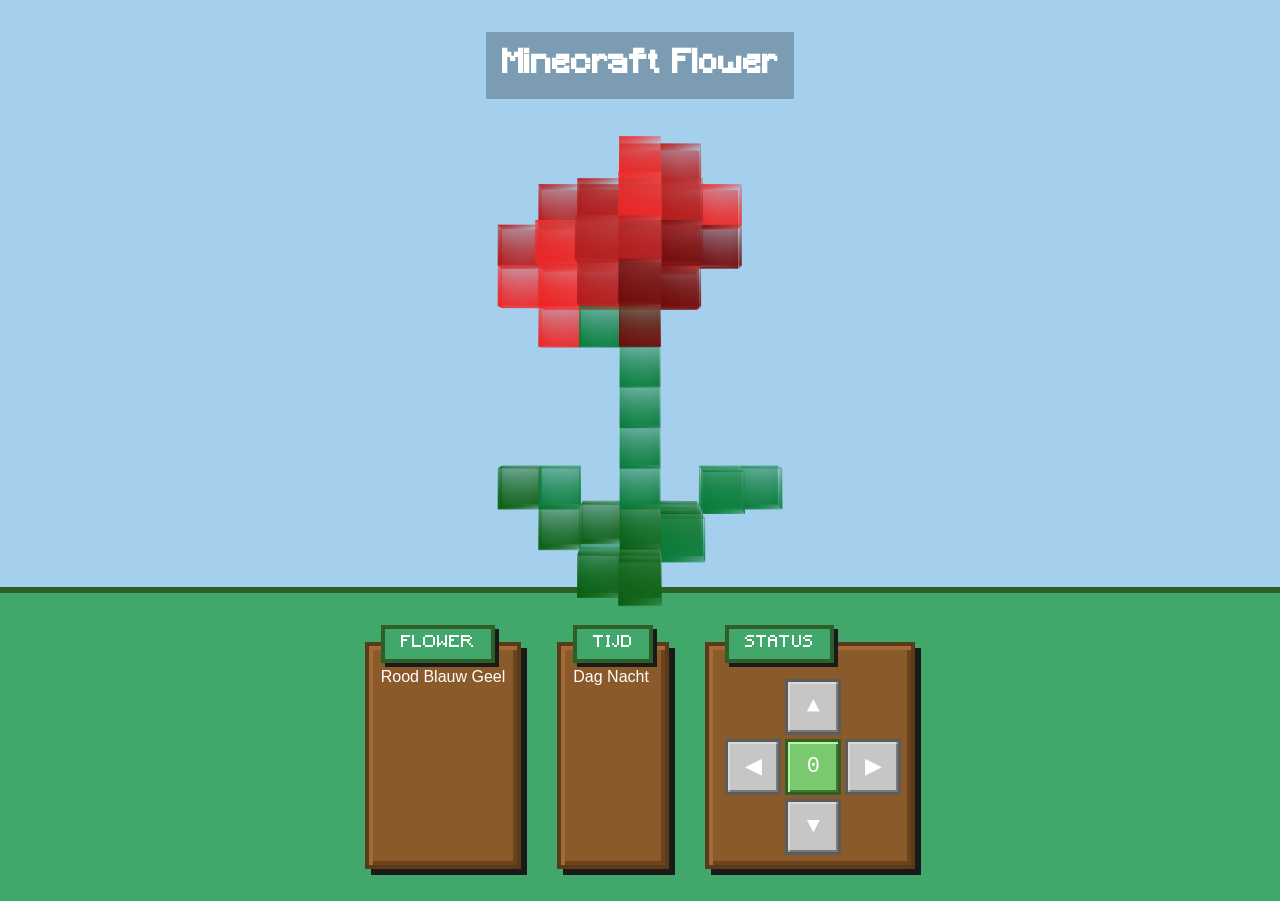
==== index.html @ c50d2657 "push 4" ====
<!DOCTYPE html>
<html lang="en">
<head>
    <meta charset="UTF-8">
    <meta name="viewport" content="width=device-width, initial-scale=1.0">
    <title>Minecraft Flower 3D</title>
    <link rel="stylesheet" href="main.css">
    <link rel="shortcut icon" href="flower-red.png"> <!-- icon op google -->

</head>
<body>
    <header> 
        <h1>Minecraft Flower</h1>
    </header>
    <!-- Background -->
    <main>
        <!-- Minecraft Flower -->
        <section>
            <!-- START LAAG -->

                <!--  rij 1  -->
                <cube>
                    <side></side> 
                    <side></side>
                    <side></side>
                    <side></side>
                    <side></side>
                    <side></side>
                </cube>
                <cube>
                    <side></side> 
                    <side></side>
                    <side></side>
                    <side></side>
                    <side></side>
                    <side></side>
                </cube>
                
                <!--  rij 2  -->
                <cube>
                    <side></side> 
                    <side></side>
                    <side></side>
                    <side></side>
                    <side></side>
                    <side></side>
                </cube>
                <cube>
                    <side></side> 
                    <side></side>
                    <side></side>
                    <side></side>
                    <side></side>
                    <side></side>
                </cube>
                <cube>
                    <side></side> 
                    <side></side>
                    <side></side>
                    <side></side>
                    <side></side>
                    <side></side>
                </cube>
                <cube>
                    <side></side> 
                    <side></side>
                    <side></side>
                    <side></side>
                    <side></side>
                    <side></side>
                </cube>
                <cube>
                    <side></side> 
                    <side></side>
                    <side></side>
                    <side></side>
                    <side></side>
                    <side></side>
                </cube>
                
                <!--  rij 3  -->
                <cube>
                    <side></side> 
                    <side></side>
                    <side></side>
                    <side></side>
                    <side></side>
                    <side></side>
                </cube>
                <cube>
                    <side></side> 
                    <side></side>
                    <side></side>
                    <side></side>
                    <side></side>
                    <side></side>
                </cube>
                <cube>
                    <side></side> 
                    <side></side>
                    <side></side>
                    <side></side>
                    <side></side>
                    <side></side>
                </cube>
                <cube>
                    <side></side> 
                    <side></side>
                    <side></side>
                    <side></side>
                    <side></side>
                    <side></side>
                </cube>
                <cube>
                    <side></side> 
                    <side></side>
                    <side></side>
                    <side></side>
                    <side></side>
                    <side></side>
                </cube>
                <cube>
                    <side></side> 
                    <side></side>
                    <side></side>
                    <side></side>
                    <side></side>
                    <side></side>
                </cube>
                
                <!--  rij 4  -->
                <cube>
                    <side></side> 
                    <side></side>
                    <side></side>
                    <side></side>
                    <side></side>
                    <side></side>
                </cube>
                <cube>
                    <side></side> 
                    <side></side>
                    <side></side>
                    <side></side>
                    <side></side>
                    <side></side>
                </cube>
                <cube>
                    <side></side> 
                    <side></side>
                    <side></side>
                    <side></side>
                    <side></side>
                    <side></side>
                </cube>
                <cube>
                    <side></side> 
                    <side></side>
                    <side></side>
                    <side></side>
                    <side></side>
                    <side></side>
                </cube>
                <cube>
                    <side></side> 
                    <side></side>
                    <side></side>
                    <side></side>
                    <side></side>
                    <side></side>
                </cube>
                
                <!--  rij 5  -->
                <cube>
                    <side></side> 
                    <side></side>
                    <side></side>
                    <side></side>
                    <side></side>
                    <side></side>
                </cube>
                <cube>
                    <side></side> 
                    <side></side>
                    <side></side>
                    <side></side>
                    <side></side>
                    <side></side>
                </cube>
                <cube>
                    <side></side> 
                    <side></side>
                    <side></side>
                    <side></side>
                    <side></side>
                    <side></side>
                </cube>
                
                <!--  rij 6  -->
                <cube>
                    <side></side> 
                    <side></side>
                    <side></side>
                    <side></side>
                    <side></side>
                    <side></side>
                </cube>
                
                <!--  rij 7  -->
                <cube>
                    <side></side> 
                    <side></side>
                    <side></side>
                    <side></side>
                    <side></side>
                    <side></side>
                </cube>
                
                <!--  rij 8  -->
                <cube>
                    <side></side> 
                    <side></side>
                    <side></side>
                    <side></side>
                    <side></side>
                    <side></side>
                </cube>
                
                <!--  rij 9  -->
                <cube>
                    <side></side> 
                    <side></side>
                    <side></side>
                    <side></side>
                    <side></side>
                    <side></side>
                </cube>
                <cube>
                    <side></side> 
                    <side></side>
                    <side></side>
                    <side></side>
                    <side></side>
                    <side></side>
                </cube>
                <cube>
                    <side></side> 
                    <side></side>
                    <side></side>
                    <side></side>
                    <side></side>
                    <side></side>
                </cube>
                <cube>
                    <side></side> 
                    <side></side>
                    <side></side>
                    <side></side>
                    <side></side>
                    <side></side>
                </cube>
                <cube>
                    <side></side> 
                    <side></side>
                    <side></side>
                    <side></side>
                    <side></side>
                    <side></side>
                </cube>
                
                <!--  rij 10  -->
                <cube>
                    <side></side> 
                    <side></side>
                    <side></side>
                    <side></side>
                    <side></side>
                    <side></side>
                </cube>
                <cube>
                    <side></side> 
                    <side></side>
                    <side></side>
                    <side></side>
                    <side></side>
                    <side></side>
                </cube>
                <cube>
                    <side></side> 
                    <side></side>
                    <side></side>
                    <side></side>
                    <side></side>
                    <side></side>
                </cube>
                
                <!--  rij 11  -->
                <cube>
                    <side></side> 
                    <side></side>
                    <side></side>
                    <side></side>
                    <side></side>
                    <side></side>
                </cube>
                <cube>
                    <side></side> 
                    <side></side>
                    <side></side>
                    <side></side>
                    <side></side>
                    <side></side>
                </cube>

            <!-- TWEEDE LAAG: naar voren  -->

                <!--  rij 1  -->
                <cube>
                    <side></side> 
                    <side></side>
                    <side></side>
                    <side></side>
                    <side></side>
                    <side></side>
                </cube>

                <!--  rij 2  -->
                <cube>
                    <side></side> 
                    <side></side>
                    <side></side>
                    <side></side>
                    <side></side>
                    <side></side>
                </cube>
                <cube>
                    <side></side> 
                    <side></side>
                    <side></side>
                    <side></side>
                    <side></side>
                    <side></side>
                </cube>
                <cube>
                    <side></side> 
                    <side></side>
                    <side></side>
                    <side></side>
                    <side></side>
                    <side></side>
                </cube>

                <!--  rij 3 -->
                <cube>
                    <side></side> 
                    <side></side>
                    <side></side>
                    <side></side>
                    <side></side>
                    <side></side>
                </cube>
                <cube>
                    <side></side> 
                    <side></side>
                    <side></side>
                    <side></side>
                    <side></side>
                    <side></side>
                </cube>
                <cube>
                    <side></side> 
                    <side></side>
                    <side></side>
                    <side></side>
                    <side></side>
                    <side></side>
                </cube>
                <cube>
                    <side></side> 
                    <side></side>
                    <side></side>
                    <side></side>
                    <side></side>
                    <side></side>
                </cube>

                <!--  rij 4 -->
                <cube>
                    <side></side> 
                    <side></side>
                    <side></side>
                    <side></side>
                    <side></side>
                    <side></side>
                </cube>
                <cube>
                    <side></side> 
                    <side></side>
                    <side></side>
                    <side></side>
                    <side></side>
                    <side></side>
                </cube>

                <!--  rij 5 -->
                <cube>
                    <side></side> 
                    <side></side>
                    <side></side>
                    <side></side>
                    <side></side>
                    <side></side>
                </cube>

                <!--  rij 9 -->
                <cube>
                    <side></side> 
                    <side></side>
                    <side></side>
                    <side></side>
                    <side></side>
                    <side></side>
                </cube>

                <!--  rij 10 -->
                <cube>
                    <side></side> 
                    <side></side>
                    <side></side>
                    <side></side>
                    <side></side>
                    <side></side>
                </cube>

                <!--  rij 11 -->
                <cube>
                    <side></side> 
                    <side></side>
                    <side></side>
                    <side></side>
                    <side></side>
                    <side></side>
                </cube>
                <cube>
                    <side></side> 
                    <side></side>
                    <side></side>
                    <side></side>
                    <side></side>
                    <side></side>
                </cube>

            <!-- DERDE LAAG: naar voren -->

                <!--  rij 2 -->
                <cube>
                    <side></side> 
                    <side></side>
                    <side></side>
                    <side></side>
                    <side></side>
                    <side></side>
                </cube>

                <!--  rij 3  -->
                <cube>
                    <side></side> 
                    <side></side>
                    <side></side>
                    <side></side>
                    <side></side>
                    <side></side>
                </cube>
                <cube>
                    <side></side> 
                    <side></side>
                    <side></side>
                    <side></side>
                    <side></side>
                    <side></side>
                </cube>

                <!--  rij 4  -->
                <cube>
                    <side></side> 
                    <side></side>
                    <side></side>
                    <side></side>
                    <side></side>
                    <side></side>
                </cube>

                <!--  rij 10 -->
                <cube>
                    <side></side> 
                    <side></side>
                    <side></side>
                    <side></side>
                    <side></side>
                    <side></side>
                </cube>

                <!--  rij 11  -->
                <cube>
                    <side></side> 
                    <side></side>
                    <side></side>
                    <side></side>
                    <side></side>
                    <side></side>
                </cube>

                <!-- TWEEDE LAAG: naar achter -->

                <!--  rij 2 -->
                <cube>
                    <side></side> 
                    <side></side>
                    <side></side>
                    <side></side>
                    <side></side>
                    <side></side>
                </cube>
                <cube>
                    <side></side> 
                    <side></side>
                    <side></side>
                    <side></side>
                    <side></side>
                    <side></side>
                </cube>                
                <cube>
                    <side></side> 
                    <side></side>
                    <side></side>
                    <side></side>
                    <side></side>
                    <side></side>
                </cube>                

                <!--  rij 3  -->
                <cube>
                    <side></side> 
                    <side></side>
                    <side></side>
                    <side></side>
                    <side></side>
                    <side></side>
                </cube>
                <cube>
                    <side></side> 
                    <side></side>
                    <side></side>
                    <side></side>
                    <side></side>
                    <side></side>
                </cube>
                <cube>
                    <side></side> 
                    <side></side>
                    <side></side>
                    <side></side>
                    <side></side>
                    <side></side>
                </cube>
                <cube>
                    <side></side> 
                    <side></side>
                    <side></side>
                    <side></side>
                    <side></side>
                    <side></side>
                </cube>                

                <!--  rij 4  -->
                <cube>
                    <side></side> 
                    <side></side>
                    <side></side>
                    <side></side>
                    <side></side>
                    <side></side>
                </cube>
                <cube>
                    <side></side> 
                    <side></side>
                    <side></side>
                    <side></side>
                    <side></side>
                    <side></side>
                </cube>
                <cube>
                    <side></side> 
                    <side></side>
                    <side></side>
                    <side></side>
                    <side></side>
                    <side></side>
                </cube>
                <cube>
                    <side></side> 
                    <side></side>
                    <side></side>
                    <side></side>
                    <side></side>
                    <side></side>
                </cube>  

                <!--  rij 10 -->
                <cube>
                    <side></side> 
                    <side></side>
                    <side></side>
                    <side></side>
                    <side></side>
                    <side></side>
                </cube>
                <cube>
                    <side></side> 
                    <side></side>
                    <side></side>
                    <side></side>
                    <side></side>
                    <side></side>
                </cube>
                <cube>
                    <side></side> 
                    <side></side>
                    <side></side>
                    <side></side>
                    <side></side>
                    <side></side>
                </cube>

                <!--  rij 11  -->
                <cube>
                    <side></side> 
                    <side></side>
                    <side></side>
                    <side></side>
                    <side></side>
                    <side></side>
                </cube>

                <!-- DERDE LAAG: naar achter -->

                <!--  rij 3 -->
                <cube>
                    <side></side> 
                    <side></side>
                    <side></side>
                    <side></side>
                    <side></side>
                    <side></side>
                </cube>
                <cube>
                    <side></side> 
                    <side></side>
                    <side></side>
                    <side></side>
                    <side></side>
                    <side></side>
                </cube>
        </section>
    </main>

    <footer>
        <fieldset>
            <legend>Flower</legend>
                <label>
                    <input type="radio" name="bloem" value="rood">
                    <span class="">Rood</span>
                </label>
                <label>
                    <input type="radio" name="bloem" value="blauw">
                    <span class="">Blauw</span>
                </label>
                <label>
                    <input type="radio" name="bloem" value="geel">
                    <span class="">Geel</span>
                </label>
        </fieldset>

        <fieldset>
            <legend>Tijd</legend>
                <label>
                    <input type="radio" name="tijd" value="dag">
                    <span class="">Dag</span>
                </label>
                <label>
                    <input type="radio" name="tijd" value="nacht">
                    <span class="">Nacht</span>
                </label>
        </fieldset>
        <fieldset>
            <legend>Status</legend>
                <label>
                    <input type="radio" name="draai" value="links">
                    <span class="pijl">&#9664;</span>
                </label>


                <label>
                    <input type="radio" name="draai" value="omhoog">
                    <span class="pijl">&#9650;</span>
                </label>

                <label>
                    <input type="radio" name="draai" value="nul" checked>
                    <span class="pijl">0</span>
                </label>

                <label>
                    <input type="radio" name="draai" value="omlaag">
                    <span class="pijl">&#9660;</span>
                </label>

                <label>
                    <input type="radio" name="draai" value="rechts">
                    <span class="pijl">&#9654;</span>
                </label>
        </fieldset>
    </footer>
</body>
</html>
---- main.css ----
@font-face {
    font-family: 'minecraft-font';
    src: url('../fonts/minecraft.ttf'); 
}

:root {
    /* background */
    --background-color: #a4d0ed;
    /* achtergrond footer */
    --background-color-footer: #41a76b;
    --border-color-green-footer: #2f5f28;
}

@media (prefers-color-scheme: dark) {
    body {
        --background-color: #1d608c;
    }

    footer {
        --background-color-footer: #2c731e;
        --border-color-green-footer: #194713;
    }
}

body {
    margin: 0;
    background-color: var(--background-color);
    font-family: Arial, Helvetica, sans-serif;
}

h1 {
    font-family: 'minecraft-font';
    margin: 1em auto;
    width: max-content;
    background-color: rgba(0, 0, 0, 0.25);
    padding: 0.5em 0.5em;
    text-align: center;
    color: #fff;
    letter-spacing: 0.05rem;
}

main {
    perspective: 80em; 
}

section {
    --s: 2.5em;

    width: 100%;
    height: 100%;
    margin-top: 3em;
    display: grid;
    grid-template-columns: repeat(7, var(--s));
    grid-template-rows: repeat(11, var(--s));
    place-items: center;
    place-content: center;
    
    transition: 1.5s ease; /* zorgt voor een mooi verloop als bloem een andere positie aanneemt */

    rotate:y 0deg;    

    html:has([value="nul"]:checked) & {
        rotate:y 0deg;
    }

    html:has([value="links"]:checked) & {
        rotate:y 90deg;
    }

    html:has([value="rechts"]:checked) & {
        rotate:y -90deg;
    }

    html:has([value="omhoog"]:checked) & {
        rotate:x 90deg; 
    }

    html:has([value="omlaag"]:checked) & {
        rotate:x -90deg;
    }
  
}


main, main * {
    transform-style: preserve-3d;
}

/* kubus */

/* gehele kubus */
cube {
    /* bloemen kleuren */
    --f1-light-red: rgb(236, 38, 38);
    --f1-red: rgb(180, 28, 28);
    --f1-dark-red: rgb(114, 12, 12);

    --f1-green: rgb(8, 124, 58);
    --f1-dark-green: rgb(11, 95, 19);

    width: var(--s); /* grote van de kubus */
    aspect-ratio: 1; /* past de height aan op basis van de width */
    display: grid; 
    
    /*     translate:0 0 calc(var(--s) * -1); zorgt ervoor dat de bloem naar achter gaat */
    /*     translate:0 0 var(--s); zorgt ervoor dat de bloem naar voren gaat */
    
    /* START LAAG */
        &:nth-of-type(1) /* rij 1 */ {
            --color: var(--f1-red);
            grid-area:1/4; 
        }
        &:nth-of-type(2) /* rij 1 */ {
            --color:var(--f1-red);
            grid-area:1/5; 
        }

        &:nth-of-type(3) /* rij 2 */ {
            --color: var(--f1-red);
            grid-area:2/2; 
        }
        &:nth-of-type(4) /* rij 2 */ {
            --color: var(--f1-dark-red);
            grid-area:2/3; 
        }
        &:nth-of-type(5) /* rij 2 */ {
            --color: var(--f1-red);
            grid-area:2/4; 
        }
        &:nth-of-type(6) /* rij 2 */ {
            --color: var(--f1-red);
            grid-area:2/5; 
        }
        &:nth-of-type(7) /* rij 2 */ {
            --color:var(--f1-light-red);
            grid-area:2/6; 
        }
    
        &:nth-of-type(8) /* rij 3 */ {
            --color:var(--f1-red);
            grid-area:3/1; 
        }
        &:nth-of-type(9) /* rij 3 */ {
            --color:var(--f1-red);
            grid-area:3/2; 
        }
        &:nth-of-type(10) /* rij 3 */ {
            --color:var(--f1-red);
            grid-area:3/3; 
        }
        &:nth-of-type(11) /* rij 3 */ {
            --color: var(--f1-dark-red);
            grid-area:3/4; 
        }
        &:nth-of-type(12) /* rij 3 */ {
            --color:var(--f1-red);
            grid-area:3/5; 
        }
        &:nth-of-type(13) /* rij 3 */ {
            --color: var(--f1-dark-red);
            grid-area:3/6; 
        }
    
        &:nth-of-type(14) /* rij 4 */ {
            --color:var(--f1-light-red);
            grid-area:4/1; 
        }
        &:nth-of-type(15) /* rij 4 */ {
            --color:var(--f1-light-red);
            grid-area:4/2; 
        }
        &:nth-of-type(16) /* rij 4 */ {
            --color:var(--f1-red);
            grid-area:4/3; 
        }
        &:nth-of-type(17) /* rij 4 */ {
            --color: var(--f1-dark-red);
            grid-area:4/4; 
        }
        &:nth-of-type(18) /* rij 4 */ {
            --color: var(--f1-dark-red);
            grid-area:4/5; 
        }
    
        &:nth-of-type(19) /* rij 5 */ {
            --color: var(--f1-light-red);
            grid-area:5/2; 
        }
        &:nth-of-type(20) /* rij 5 */ {
            --color: var(--f1-green);
            grid-area:5/3; 
        }
        &:nth-of-type(21) /* rij 5 */ {
            --color: var(--f1-dark-green);
            grid-area:5/4; 
        }
    
        &:nth-of-type(22) /* rij 6 */ {
            --color: var(--f1-green);
            grid-area:6/4; 
        }
    
        &:nth-of-type(23) /* rij 7 */ {
            --color: var(--f1-green);
            grid-area:7/4; 
        }
    
        &:nth-of-type(24) /* rij 8 */ {
            --color: var(--f1-green);
            grid-area:8/4; 
        }
    
        &:nth-of-type(25) /* rij 9 */ {
            --color: var(--f1-dark-green);
            grid-area:9/1; 
        }
        &:nth-of-type(26) /* rij 9 */ {
            --color: var(--f1-green);
            grid-area:9/2; 
        }
        &:nth-of-type(27) /* rij 9 */ {
            --color: var(--f1-green);
            grid-area:9/4; 
        }
        &:nth-of-type(28) /* rij 9 */ {
            --color: var(--f1-green);
            grid-area:9/6; 
        }
        &:nth-of-type(29) /* rij 9 */ {
            --color: var(--f1-green);
            grid-area:9/7; 
        }
    
        &:nth-of-type(30) /* rij 10 */ {
            --color: var(--f1-dark-green);
            grid-area:10/2; 
        }
        &:nth-of-type(31) /* rij 10 */ {
            --color: var(--f1-dark-green);
            grid-area:10/4; 
        }
        &:nth-of-type(32) /* rij 10 */ {
            --color: var(--f1-green);
            grid-area:10/5; 
        }
    
        &:nth-of-type(33) /* rij 11 */ {
            --color: var(--f1-green);
            grid-area:11/3; 
        }
        &:nth-of-type(34) /* rij 11 */ {
            --color: var(--f1-dark-green);
            grid-area:11/4; 
        }
  
        /* TWEEDE LAAG: naar voren  */
        &:nth-of-type(35) /* rij 1 */ {
            --color: var(--f1-light-red);
            grid-area:1/4; 
            translate:0 0 var(--s);
        }

        &:nth-of-type(36) /* rij 2 */ {
            --color: var(--f1-red);
            grid-area:2/3; 
            translate:0 0 var(--s);
        }     

        &:nth-of-type(37) /* rij 2 */ {
            --color: var(--f1-red);
            grid-area:2/4; 
            translate:0 0 var(--s);
        }  
        &:nth-of-type(38) /* rij 2 */ {
            --color: var(--f1-red);
            grid-area:2/5; 
            translate:0 0 var(--s);
        }
        
        &:nth-of-type(39) /* rij 3 */ {
            --color: var(--f1-light-red);
            grid-area:3/2; 
            translate:0 0 var(--s);
        }  
        &:nth-of-type(40) /* rij 3 */ {
            --color: var(--f1-red);
            grid-area:3/3; 
            translate:0 0 var(--s);
        }  
        &:nth-of-type(41) /* rij 3 */ {
            --color: var(--f1-red);
            grid-area:3/4; 
            translate:0 0 var(--s);
        }  
        &:nth-of-type(42) /* rij 3 */ {
            --color: var(--f1-dark-red);
            grid-area:3/5; 
            translate:0 0 var(--s);
        }  

        &:nth-of-type(43) /* rij 4 */ {
            --color: var(--f1-red);
            grid-area:4/3; 
            translate:0 0 var(--s);
        }  
        &:nth-of-type(44) /* rij 4 */ {
            --color: var(--f1-dark-red);
            grid-area:4/4; 
            translate:0 0 var(--s);
        }
        
        &:nth-of-type(45) /* rij 5 */ {
            --color: var(--f1-dark-red);
            grid-area:5/4; 
            translate:0 0 var(--s);
        }  

        &:nth-of-type(46) /* rij 9 */ {
            --color: var(--f1-green);
            grid-area:9/6; 
            translate:0 0 var(--s);
        }  

        &:nth-of-type(47) /* rij 10 */ {
            --color: var(--f1-dark-green);
            grid-area:10/5; 
            translate:0 0 var(--s);
        }  
        &:nth-of-type(48) /* rij 11 */ {
            --color: var(--f1-dark-green);
            grid-area:11/3; 
            translate:0 0 var(--s);
        } 
        &:nth-of-type(49) /* rij 11 */ {
            --color: var(--f1-dark-green);
            grid-area:11/4; 
            translate:0 0 var(--s);
        }  

        /* DERDE LAAG: naar voren  */

        &:nth-of-type(50) /* rij 2 */ {
            --color: var(--f1-light-red);
            grid-area:2/4; 
            translate:0 0 calc(var(--s) *2);
        }  

        &:nth-of-type(51) /* rij 3 */ {
            --color: var(--f1-red);
            grid-area:3/3; 
            translate:0 0 calc(var(--s) *2);
        } 
        &:nth-of-type(52) /* rij 3 */ {
            --color: var(--f1-red);
            grid-area:3/4; 
            translate:0 0 calc(var(--s) *2);
        } 

        &:nth-of-type(53) /* rij 4 */ {
            --color: var(--f1-dark-red);
            grid-area:4/4; 
            translate:0 0 calc(var(--s) *2);
        } 

        &:nth-of-type(54) /* rij 10 */ {
            --color: var(--f1-green);
            grid-area:10/5; 
            translate:0 0 calc(var(--s) *2);
        }  
        &:nth-of-type(55) /* rij 11 */ {
            --color: var(--f1-dark-green);
            grid-area:11/4; 
            translate:0 0 calc(var(--s) *2);
        } 

        /* TWEEDE LAAG: naar achter  */

        &:nth-of-type(56) /* rij 2 */ {
            --color: var(--f1-light-red);
            grid-area:2/3; 
            translate:0 0 calc(var(--s) *-1);
        } 
        &:nth-of-type(57) /* rij 2 */ {
            --color: var(--f1-light-red);
            grid-area:2/4; 
            translate:0 0 calc(var(--s) *-1);
        } 
        &:nth-of-type(58) /* rij 2 */ {
            --color: var(--f1-red);
            grid-area:2/5; 
            translate:0 0 calc(var(--s) *-1);
        } 

        &:nth-of-type(59) /* rij 3 */ {
            --color: var(--f1-light-red);
            grid-area:3/2; 
            translate:0 0 calc(var(--s) *-1);
        } 
        &:nth-of-type(60) /* rij 3 */ {
            --color: var(--f1-red);
            grid-area:3/3; 
            translate:0 0 calc(var(--s) *-1);
        } 
        &:nth-of-type(61) /* rij 3 */ {
            --color: var(--f1-red);
            grid-area:3/4; 
            translate:0 0 calc(var(--s) *-1);
        } 
        &:nth-of-type(62) /* rij 3 */ {
            --color: var(--f1-red);
            grid-area:3/5; 
            translate:0 0 calc(var(--s) *-1);
        } 

        &:nth-of-type(63) /* rij 4 */ {
            --color: var(--f1-light-red);
            grid-area:4/2; 
            translate:0 0 calc(var(--s) *-1);
        } 
        &:nth-of-type(64) /* rij 4 */ {
            --color: var(--f1-red);
            grid-area:4/3; 
            translate:0 0 calc(var(--s) *-1);
        } 
        &:nth-of-type(65) /* rij 4 */ {
            --color: var(--f1-red);
            grid-area:4/4; 
            translate:0 0 calc(var(--s) *-1);
        } 
        &:nth-of-type(66) /* rij 4 */ {
            --color: var(--f1-dark-red);
            grid-area:4/5; 
            translate:0 0 calc(var(--s) *-1);
        } 

        &:nth-of-type(67) /* rij 10 */ {
            --color: var(--f1-dark-green);
            grid-area:10/3; 
            translate:0 0 calc(var(--s) *-1);
        } 
        &:nth-of-type(68) /* rij 10 */ {
            --color: var(--f1-green);
            grid-area:10/4; 
            translate:0 0 calc(var(--s) *-1);
        } 
        &:nth-of-type(69) /* rij 10 */ {
            --color: var(--f1-dark-green);
            grid-area:10/5; 
            translate:0 0 calc(var(--s) *-1);
        } 

        &:nth-of-type(70) /* rij 11 */ {
            --color: var(--f1-green);
            grid-area:11/4; 
            translate:0 0 calc(var(--s) *-1);
        } 

        /* DERDE LAAG: naar achter  */

        &:nth-of-type(71) /* rij 3 */ {
            --color: var(--f1-red);
            grid-area:3/4; 
            translate:0 0 calc(var(--s) *-2);
        } 
        &:nth-of-type(72) /* rij 3 */ {
            --color: var(--f1-red);
            grid-area:3/5; 
            translate:0 0 calc(var(--s) *-2);
        }   
}

/* zijkanten kubus */
side {
    grid-area: 1/1;
    width: 100%;
    aspect-ratio: 1;
    /* background-color: var(--color); */
    background-image: linear-gradient(45deg,var(--color, white),#fff1); /* zorgt ervoor dat de zijkanten een gradiant hebben ipv 1 vlakke kleur */
    &:nth-of-type(1) /* voorkant */ {
        transform: 
        translatez(calc(var(--s) /2)); /* verplaatst de zijkant van het midden naar de voorkant van de cube door --s te delen door 2 */
    }
    &:nth-of-type(2) /* rechterkant */ {
        transform: 
        rotateY(90deg) /* draait de rechterkant 90 graden op de Y as */
        translatez(calc(var(--s) /2 ));
    }
    &:nth-of-type(3) /* achterkant */ {
        transform: 
        rotateY(180deg) /* draait de achterkant 180 graden op de Y as */
        translatez(calc(var(--s) /2 )); 
    }
    &:nth-of-type(4) /* linkerkant */ {
        transform: 
            rotateY(270deg) /* draait de linkerkant 270 graden op de Y as */
        translatez(calc(var(--s) /2 )); 
    }
    &:nth-of-type(5) /* bovenkant */ {
        transform: 
        rotateX(90deg) /* draait de bovenkant 90 graden naar boven op de X as */
        translatez(calc(var(--s) /2 ));
    }
        &:nth-of-type(6) /* onderkantkant */ {
        transform: 
        rotateX(-90deg) /* draait de onderkant 90 graden naar onder op de X as */
        translatez(calc(var(--s) /2 ));
    }
}
/* Footer */

footer {
    display: flex;
    justify-content: center;
    flex-wrap: wrap;
    gap: 2rem;
    padding: 2rem;
    background: var(--background-color-footer);
    border-top: 6px solid var(--border-color-green-footer); 
    /* kleuren footer: Chatgpt prompt 'Geef me kleuren van een minecraft blokje' */
}

fieldset {
    background: #8b5a2b;
    border: 4px solid #5a3a1b;

    box-shadow:
        inset 4px 4px 0 #a36a35,
        inset -4px -4px 0 #6d431d,
        6px 6px 0 #1a1a1a;
    color: white;
}

fieldset:nth-of-type(3) {
    display: grid;
    grid-template-columns: 50px 50px 50px;
    grid-template-rows: 50px 50px 50px;
    gap: 10px;
    padding: 1rem;
}

legend {
    font-family: 'minecraft-font';
    padding: 0.4rem 1rem;
    background: var(--background-color-footer);
    border: 4px solid var(--border-color-green-footer);
    text-transform: uppercase;
    letter-spacing: 1px;
    box-shadow: 4px 4px 0 #1a1a1a;
}

label {
    cursor: pointer;
}

input[type="radio"] {
    display: none;
}

.pijl {
    display: flex;
    align-items: center;
    justify-content: center;

    width: 50px;
    height: 50px;

    font-size: 22px;
    font-family: "Courier New", monospace;

    background: #c6c6c6;
    border: 3px solid #5c5c5c;

    box-shadow:
        inset 2px 2px 0 #ffffff55,
        inset -2px -2px 0 #7a7a7a;
}

/* pijltjes */
input[type="radio"]:checked + .pijl {
    background: #7bc96f;
    border-color: #2f5f28;

    box-shadow:
        inset 2px 2px 0 #b7f5a9,
        inset -2px -2px 0 #3c7a30;
}

/* plaatsing pijltjes */
label:nth-of-type(1) {
    grid-area: 2/1;
}
label:nth-of-type(2) {
    grid-area: 1/2;
}
label:nth-of-type(3) {
    grid-area: 2/2;
}
label:nth-of-type(4) {
    grid-area: 3/2;
}
label:nth-of-type(5) {
    grid-area: 2/3;
}
/* transform pijltjes */
label:hover .pijl {
    transform: scale(1.1);
}
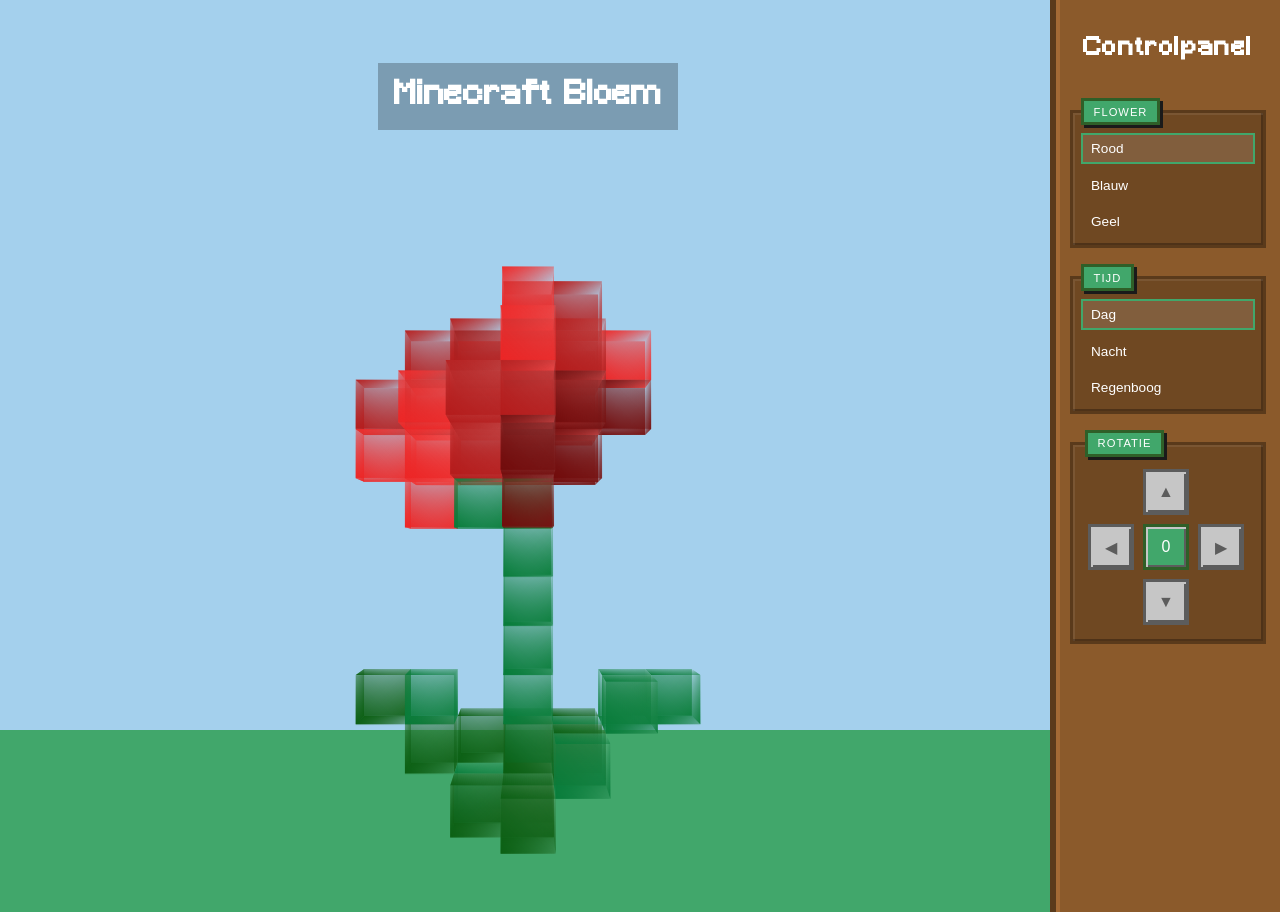
==== commit acf11756: "push 5" ====
--- a/index.html
+++ b/index.html
@@ -3,18 +3,18 @@
 <head>
     <meta charset="UTF-8">
     <meta name="viewport" content="width=device-width, initial-scale=1.0">
-    <title>Minecraft Flower 3D</title>
+    <title>Minecraft Bloem 3D</title>
     <link rel="stylesheet" href="main.css">
-    <link rel="shortcut icon" href="flower-red.png"> <!-- icon op google -->
+    <link rel="shortcut icon" href="flower-red.png">
 
 </head>
 <body>
     <header> 
-        <h1>Minecraft Flower</h1>
+        <h1>Minecraft Bloem</h1>
     </header>
     <!-- Background -->
     <main>
-        <!-- Minecraft Flower -->
+        <!-- Minecraft Bloem -->
         <section>
             <!-- START LAAG -->
 
@@ -664,62 +664,50 @@
         </section>
     </main>
 
-    <footer>
+    <aside>
+        <h2>Controlpanel</h2>
         <fieldset>
             <legend>Flower</legend>
-                <label>
-                    <input type="radio" name="bloem" value="rood">
-                    <span class="">Rood</span>
-                </label>
-                <label>
-                    <input type="radio" name="bloem" value="blauw">
-                    <span class="">Blauw</span>
-                </label>
-                <label>
-                    <input type="radio" name="bloem" value="geel">
-                    <span class="">Geel</span>
-                </label>
+                <input type="radio" name="bloem" value="rood" id="rood" checked>
+                <label for="rood">Rood</label>
+    
+                <input type="radio" name="bloem" value="blauw" id="blauw">
+                <label for="blauw">Blauw</label>
+
+                <input type="radio" name="bloem" value="geel" id="geel">
+                <label for="geel">Geel</label>
         </fieldset>
 
         <fieldset>
             <legend>Tijd</legend>
-                <label>
-                    <input type="radio" name="tijd" value="dag">
-                    <span class="">Dag</span>
-                </label>
-                <label>
-                    <input type="radio" name="tijd" value="nacht">
-                    <span class="">Nacht</span>
-                </label>
+                <input type="radio" name="tijd" id="dag" checked>
+                <label for="dag">Dag</label>
+
+                <input type="radio" name="tijd" id="nacht">
+                <label for="nacht">Nacht</label>
+
+                <input type="radio" name="tijd" id="regenboog">
+                <label for="regenboog">Regenboog</label>
         </fieldset>
+
         <fieldset>
-            <legend>Status</legend>
-                <label>
-                    <input type="radio" name="draai" value="links">
-                    <span class="pijl">&#9664;</span>
-                </label>
-
-
-                <label>
-                    <input type="radio" name="draai" value="omhoog">
-                    <span class="pijl">&#9650;</span>
-                </label>
-
-                <label>
-                    <input type="radio" name="draai" value="nul" checked>
-                    <span class="pijl">0</span>
-                </label>
-
-                <label>
-                    <input type="radio" name="draai" value="omlaag">
-                    <span class="pijl">&#9660;</span>
-                </label>
-
-                <label>
-                    <input type="radio" name="draai" value="rechts">
-                    <span class="pijl">&#9654;</span>
-                </label>
+            <legend>Rotatie</legend>
+                <input type="radio" name="draai" value="links" id="links">
+                <label for="links"><span class="pijl">&#9664;</span></label>
+
+                <input type="radio" name="draai" value="omhoog" id="omhoog">
+                <label for="omhoog"><span class="pijl">&#9650;</span></label>
+
+                <input type="radio" name="draai" value="nul" id="nul" checked>
+                <label for="nul"><span class="pijl">0</span></label>
+    
+                <input type="radio" name="draai" value="omlaag" id="omlaag">
+                <label for="omlaag"><span class="pijl">&#9660;</span></label>
+
+                <input type="radio" name="draai" value="rechts" id="rechts">
+                <label for="rechts"><span class="pijl">&#9654;</span></label>
+            </label>
         </fieldset>
-    </footer>
+    </aside>
 </body>
 </html>
--- a/main.css
+++ b/main.css
@@ -4,28 +4,46 @@
 }
 
 :root {
-    /* background */
-    --background-color: #a4d0ed;
-    /* achtergrond footer */
-    --background-color-footer: #41a76b;
-    --border-color-green-footer: #2f5f28;
-}
-
-@media (prefers-color-scheme: dark) {
-    body {
-        --background-color: #1d608c;
-    }
-
-    footer {
-        --background-color-footer: #2c731e;
-        --border-color-green-footer: #194713;
-    }
-}
-
+    /* text */
+    --color-text: #fff;
+
+    /* bloemen kleuren */
+    --f1-light-red: rgb(236, 38, 38);
+    --f1-red: rgb(180, 28, 28);
+    --f1-dark-red: rgb(114, 12, 12);
+
+    --f1-green: rgb(8, 124, 58);
+    --f1-dark-green: rgb(11, 95, 19);
+
+    /* control panel kleuren */
+
+    --color-sky: #a4d0ed;
+    --color-grass: #41a76b;
+    --color-grass-dark: #2f5f28;
+    --color-dirt: #8b5a2b;
+    --color-dirt-dark: #5a3a1b;
+    --color-dirt-light: #a36a35;
+    --color-stone: #c6c6c6;
+    --color-stone-dark: #5c5c5c;
+    /* BRON: ChatGPT prompt: Geef voor mijn ontwerp minecraft kleuren */
+}
+
+
+/* MAIN STYLING */
 body {
     margin: 0;
-    background-color: var(--background-color);
+    background: linear-gradient(to bottom, var(--color-sky) 80%, var(--color-grass) 20%);
     font-family: Arial, Helvetica, sans-serif;
+    display: grid;
+    grid-template-columns: 1fr 14rem;
+    grid-template-rows: 12rem auto;
+}
+
+header {
+    grid-area: 1 / 1;
+    display: flex;
+    justify-content: center;
+    align-items: center;
 }
 
 h1 {
@@ -35,20 +53,21 @@
     background-color: rgba(0, 0, 0, 0.25);
     padding: 0.5em 0.5em;
     text-align: center;
-    color: #fff;
+    color: var(--color-text);
     letter-spacing: 0.05rem;
 }
 
 main {
-    perspective: 80em; 
+    perspective: 60em; 
+    min-height: 80dvh;
+    grid-area: 2 / 1;
 }
 
 section {
-    --s: 2.5em;
+    --s: 3em;
 
     width: 100%;
     height: 100%;
-    margin-top: 3em;
     display: grid;
     grid-template-columns: repeat(7, var(--s));
     grid-template-rows: repeat(11, var(--s));
@@ -78,32 +97,25 @@
     html:has([value="omlaag"]:checked) & {
         rotate:x -90deg;
     }
-  
-}
-
+    /* BRON: samen met Sanne gemaakt */
+}
 
 main, main * {
     transform-style: preserve-3d;
 }
 
-/* kubus */
-
+
+/* KUBUS */
 /* gehele kubus */
 cube {
-    /* bloemen kleuren */
-    --f1-light-red: rgb(236, 38, 38);
-    --f1-red: rgb(180, 28, 28);
-    --f1-dark-red: rgb(114, 12, 12);
-
-    --f1-green: rgb(8, 124, 58);
-    --f1-dark-green: rgb(11, 95, 19);
-
     width: var(--s); /* grote van de kubus */
     aspect-ratio: 1; /* past de height aan op basis van de width */
     display: grid; 
     
     /*     translate:0 0 calc(var(--s) * -1); zorgt ervoor dat de bloem naar achter gaat */
     /*     translate:0 0 var(--s); zorgt ervoor dat de bloem naar voren gaat */
+    
+    /* BRON: samen met Sanne calculaties gemaakt */
     
     /* START LAAG */
         &:nth-of-type(1) /* rij 1 */ {
@@ -474,7 +486,6 @@
     grid-area: 1/1;
     width: 100%;
     aspect-ratio: 1;
-    /* background-color: var(--color); */
     background-image: linear-gradient(45deg,var(--color, white),#fff1); /* zorgt ervoor dat de zijkanten een gradiant hebben ipv 1 vlakke kleur */
     &:nth-of-type(1) /* voorkant */ {
         transform: 
@@ -505,51 +516,112 @@
         rotateX(-90deg) /* draait de onderkant 90 graden naar onder op de X as */
         translatez(calc(var(--s) /2 ));
     }
-}
-/* Footer */
-
-footer {
+    /* BRON: samen met Sanne gemaakt */
+}
+
+
+/* CONTROLPANEL */
+aside {
+    grid-area: span 2 / 2;
     display: flex;
-    justify-content: center;
-    flex-wrap: wrap;
-    gap: 2rem;
-    padding: 2rem;
-    background: var(--background-color-footer);
-    border-top: 6px solid var(--border-color-green-footer); 
-    /* kleuren footer: Chatgpt prompt 'Geef me kleuren van een minecraft blokje' */
+    flex-direction: column;
+    gap: 1rem;
+    padding: 1rem 0.75rem;
+    background: var(--color-dirt);
+    box-shadow:
+        inset 4px 0 0 var(--color-dirt-light),
+        -6px 0 0 var(--color-dirt-dark);
+}
+
+aside h2 {
+    font-family: 'minecraft-font';
+    color: var(--color-text);
+    text-align: center;
+    letter-spacing: 0.1rem;
 }
 
 fieldset {
-    background: #8b5a2b;
-    border: 4px solid #5a3a1b;
-
+    background: rgba(0, 0, 0, 0.2);
+    border: 3px solid var(--color-dirt-dark);
     box-shadow:
-        inset 4px 4px 0 #a36a35,
-        inset -4px -4px 0 #6d431d,
-        6px 6px 0 #1a1a1a;
-    color: white;
-}
+        inset 2px 2px 0 rgba(255,255,255,0.08),
+        inset -2px -2px 0 rgba(0,0,0,0.3);
+    padding: 0.5rem;
+    display: flex;
+    flex-direction: column;
+    gap: 0.4rem;
+}
+
+legend {
+    padding: 0.3rem 0.6rem;
+    background: var(--color-grass);
+    border: 3px solid var(--color-grass-dark);
+    color: var(--color-text);
+    text-transform: uppercase;
+    letter-spacing: 1px;
+    font-size: 0.7rem;
+    box-shadow: 3px 3px 0 #1a1a1a;
+}
+    
+fieldset:nth-of-type(1) label,
+fieldset:nth-of-type(2) label {
+    display: flex;
+    align-items: center;
+    gap: 0.5rem;
+    padding: 0.35rem 0.5rem;
+    color: var(--color-text);
+    font-size: 0.85rem;
+    border: 2px solid transparent;
+    cursor: pointer;
+
+        &:hover {
+            background: rgba(255, 255, 255, 0.07);
+        }
+} 
+
+fieldset:nth-of-type(1) input[type="radio"]:checked + label,
+fieldset:nth-of-type(2) input[type="radio"]:checked + label {
+    background: rgba(255, 255, 255, 0.12);
+    border-color: var(--color-grass);
+}
+
+
+/* vierkantje voor de labels */
+/* fieldset:nth-of-type(1) label:nth-of-type(1) label::before { background: rgb(180, 28, 28); }
+fieldset:nth-of-type(1) label:nth-of-type(2) label::before { background: rgb(30, 90, 180); }
+fieldset:nth-of-type(1) label:nth-of-type(3) label::before { background: rgb(220, 170, 0); }
+fieldset:nth-of-type(2) label:nth-of-type(1) label::before { background: #a4d0ed; }
+fieldset:nth-of-type(2) label:nth-of-type(2) label::before { background: #0d1b2a; }
+fieldset:nth-of-type(2) label:nth-of-type(3) label::before {
+    background: linear-gradient(to right, red, orange, yellow, green, cyan, blue, violet); /* regenboog label */
+
+/* BRON: ChatGPT prompt: 'wat kan ik toevoegen om de labels wat aantrekkelijker te maken' */
 
 fieldset:nth-of-type(3) {
     display: grid;
-    grid-template-columns: 50px 50px 50px;
-    grid-template-rows: 50px 50px 50px;
-    gap: 10px;
-    padding: 1rem;
-}
-
-legend {
-    font-family: 'minecraft-font';
-    padding: 0.4rem 1rem;
-    background: var(--background-color-footer);
-    border: 4px solid var(--border-color-green-footer);
-    text-transform: uppercase;
-    letter-spacing: 1px;
-    box-shadow: 4px 4px 0 #1a1a1a;
-}
-
-label {
-    cursor: pointer;
+    grid-template-columns: repeat(3, 50px);
+    grid-template-rows:    repeat(3, 50px);
+    gap: 0.3rem;
+    padding: 0.75rem;
+    place-content: center;
+
+        & label:nth-of-type(1) { 
+            grid-area: 2/1;
+        }
+
+        & label:nth-of-type(2) { 
+            grid-area: 1/2; 
+        }
+
+        & label:nth-of-type(3) { 
+            grid-area: 2/2; 
+        }
+        & label:nth-of-type(4) { 
+            grid-area: 3/2; 
+        }
+        & label:nth-of-type(5) { 
+            grid-area: 2/3; 
+        }
 }
 
 input[type="radio"] {
@@ -560,48 +632,78 @@
     display: flex;
     align-items: center;
     justify-content: center;
-
-    width: 50px;
-    height: 50px;
-
-    font-size: 22px;
-    font-family: "Courier New", monospace;
-
-    background: #c6c6c6;
-    border: 3px solid #5c5c5c;
-
-    box-shadow:
-        inset 2px 2px 0 #ffffff55,
-        inset -2px -2px 0 #7a7a7a;
-}
-
-/* pijltjes */
-input[type="radio"]:checked + .pijl {
-    background: #7bc96f;
-    border-color: #2f5f28;
-
-    box-shadow:
-        inset 2px 2px 0 #b7f5a9,
-        inset -2px -2px 0 #3c7a30;
-}
-
-/* plaatsing pijltjes */
-label:nth-of-type(1) {
-    grid-area: 2/1;
-}
-label:nth-of-type(2) {
-    grid-area: 1/2;
-}
-label:nth-of-type(3) {
-    grid-area: 2/2;
-}
-label:nth-of-type(4) {
-    grid-area: 3/2;
-}
-label:nth-of-type(5) {
-    grid-area: 2/3;
-}
-/* transform pijltjes */
+    width: 2.5rem;
+    height: 2.5rem;
+    font-size: 1rem;
+    background: var(--color-stone);
+    border: 3px solid var(--color-stone-dark);
+    color: var(--color-stone-dark);
+        box-shadow:
+            inset 2px 2px 0 var(--color-stone),
+            inset -2px -2px 0 var(--color-stone-dark);
+        cursor: pointer; 
+         /* Bron: Claude 'ik krijg de radio button niet gestijld, kan je me helpen?' */
+
+        input[type="radio"]:checked + label {
+    background: var(--color-grass);
+}
+}
+
 label:hover .pijl {
     transform: scale(1.1);
-}+}
+
+input[type="radio"]:checked + label .pijl {
+    background: var(--color-grass);
+    border: 3px solid var(--color-grass-dark);
+    color: var(--color-text);
+}
+
+
+/* CONTROL PANEL WERKING */
+
+/* bloem blauw */
+html:has(#blauw:checked) cube {
+    --f1-light-red: rgb(100, 149, 237);
+    --f1-red:       rgb(30, 90, 180);
+    --f1-dark-red:  rgb(10, 40, 120);
+}
+
+/* bloem geel */
+html:has(#geel:checked) cube {
+    --f1-light-red: rgb(255, 230, 80);
+    --f1-red:       rgb(220, 170, 0);
+    --f1-dark-red:  rgb(150, 100, 0);
+}
+
+/* nacht thema */
+html:has(#nacht:checked) {
+    --color-sky:        #0d1b2a;
+    --color-grass:      #1a3a22;
+    --color-grass-dark: #0d2212;
+    --color-dirt:       #3a2510;
+    --color-dirt-dark:  #1e1208;
+    --color-dirt-light: #5a3820;
+    --color-stone:      #444;
+    --color-stone-dark: #222;
+}
+
+html:has(#nacht:checked) body {
+    background-color: var(--color-sky);
+}
+
+/* regenboog thema */
+
+html:has(#regenboog:checked) body {
+    background-image:
+    linear-gradient(to right, red, orange, yellow, lime, cyan, blue, violet, violet);
+}
+
+
+html:has(#regenboog:checked) {
+    --color-grass: linear-gradient(to right, red, orange, yellow, lime, cyan, blue, violet);
+}
+
+html:has(#regenboog:checked) legend {
+    --color-text: black;
+}
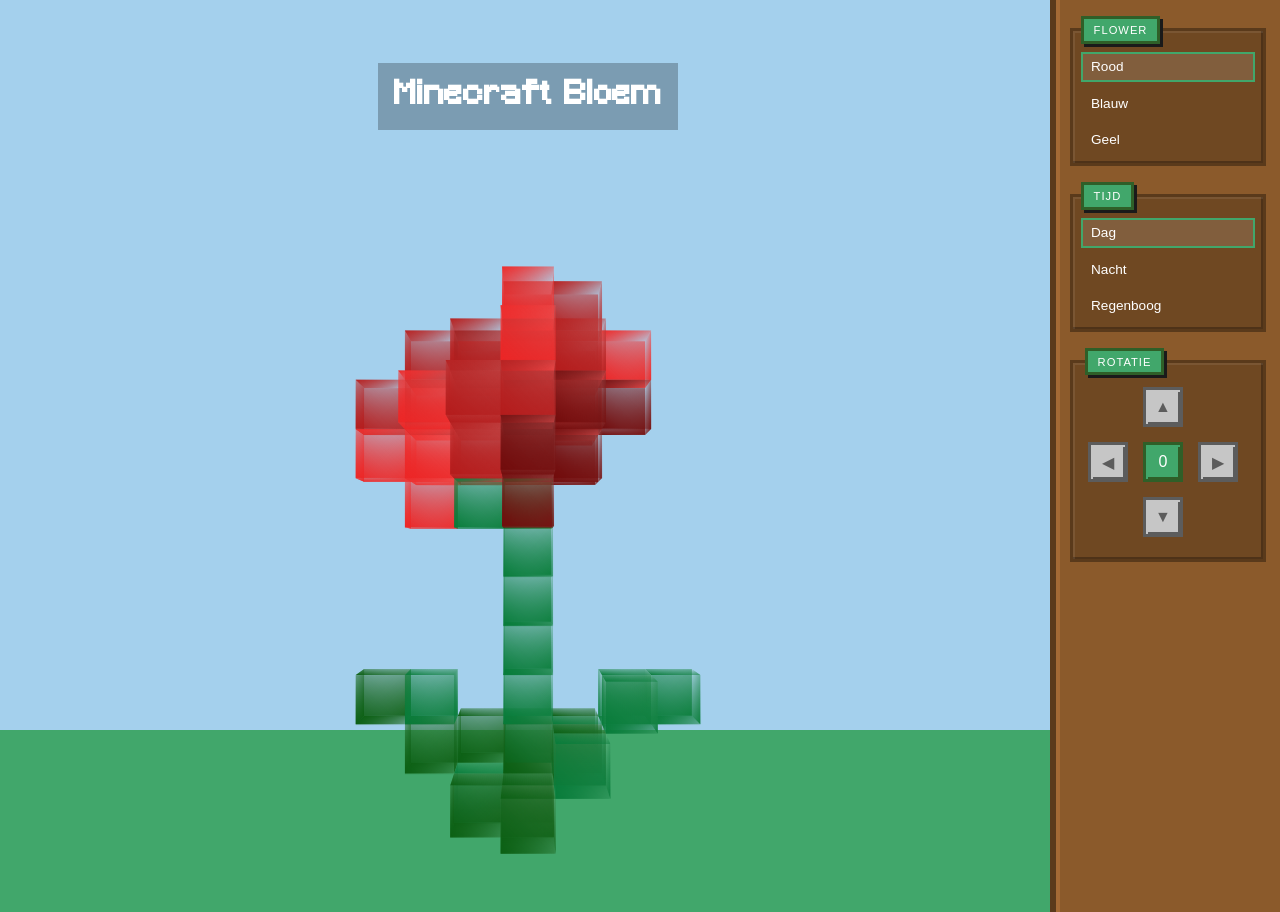
==== commit 6552f137: "push 6" ====
--- a/index.html
+++ b/index.html
@@ -4,7 +4,7 @@
     <meta charset="UTF-8">
     <meta name="viewport" content="width=device-width, initial-scale=1.0">
     <title>Minecraft Bloem 3D</title>
-    <link rel="stylesheet" href="main.css">
+    <link rel="stylesheet" href="style.css">
     <link rel="shortcut icon" href="flower-red.png">
 
 </head>
@@ -665,7 +665,6 @@
     </main>
 
     <aside>
-        <h2>Controlpanel</h2>
         <fieldset>
             <legend>Flower</legend>
                 <input type="radio" name="bloem" value="rood" id="rood" checked>
--- a/style.css
+++ b/style.css
@@ -0,0 +1,443 @@
+@font-face {
+    font-family: 'minecraft-font';
+    src: url('../fonts/minecraft.ttf'); 
+}
+
+/* BRON: Voor de uitleg en indeling van de @layers:  https://css-tricks.com/css-cascade-layers/ */
+
+/* LAYER VOLGORDE - latere layers winnen bij conflicten */
+@layer reset, colors, base, layout, components, themes, utilities;
+
+/* RESET - basis layout dingen*/
+@layer reset {
+    *, *::before, *::after {
+        box-sizing: border-box;
+    }
+ 
+    body {
+        margin: 0;
+    }
+}
+
+/* COLORS - kleuren */
+@layer colors {
+    :root {
+        /* tekst */
+        --color-text: #fff;
+ 
+        /* bloem kleuren */
+        --f1-light-red: rgb(236, 38, 38);
+        --f1-red:       rgb(180, 28, 28);
+        --f1-dark-red:  rgb(114, 12, 12);
+ 
+        --f1-green:      rgb(8, 124, 58);
+        --f1-dark-green: rgb(11, 95, 19);
+ 
+        /* control panel kleuren */
+        /* BRON: ChatGPT prompt: Geef voor mijn ontwerp minecraft kleuren */
+        --color-sky:        #a4d0ed;
+        --color-grass:      #41a76b;
+        --color-grass-dark: #2f5f28;
+        --color-dirt:       #8b5a2b;
+        --color-dirt-dark:  #5a3a1b;
+        --color-dirt-light: #a36a35;
+        --color-stone:      #c6c6c6;
+        --color-stone-dark: #5c5c5c;
+    }
+}
+
+/* BASE - typografie en basis elementen */
+@layer base {
+    body {
+        background: linear-gradient(to bottom, var(--color-sky) 80%, var(--color-grass) 20%);
+        font-family: Arial, Helvetica, sans-serif;
+    }
+ 
+    h1 {
+        font-family: 'minecraft-font';
+        margin: 1em auto;
+        width: max-content;
+        background-color: rgba(0, 0, 0, 0.25);
+        padding: 0.5em;
+        text-align: center;
+        color: var(--color-text);
+        letter-spacing: 0.05rem;
+    }
+ 
+    h2 {
+        font-family: 'minecraft-font';
+        color: var(--color-text);
+        text-align: center;
+        letter-spacing: 0.1rem;
+    }
+ 
+    fieldset {
+        border: 3px solid var(--color-dirt-dark);
+        padding: 0.5rem;
+    }
+ 
+    legend {
+        padding: 0.3rem 0.6rem;
+        color: var(--color-text);
+        text-transform: uppercase;
+        letter-spacing: 1px;
+        font-size: 0.7rem;
+    }
+ 
+    input[type="radio"] {
+        display: none;
+    }
+}
+
+/* LAYOUT - pagina structuur en grid */
+@layer layout {
+    body {
+        display: grid;
+        grid-template-columns: 1fr 14rem;
+        grid-template-rows: 12rem auto;
+    }
+ 
+    header {
+        grid-area: 1 / 1;
+        display: flex;
+        justify-content: center;
+        align-items: center;
+    }
+ 
+    main {
+        perspective: 60em;
+        min-height: 80dvh;
+        grid-area: 2 / 1;
+    }
+ 
+    aside {
+        grid-area: span 2 / 2;
+        display: flex;
+        flex-direction: column;
+        gap: 1rem;
+        padding: 1rem 0.75rem;
+    }
+ 
+    /* 3D context voor alles binnen main */
+    main, main * {
+        transform-style: preserve-3d;
+    }
+}
+
+/* COMPONENTS - herbruikbare UI-onderdelen */
+@layer components {
+ 
+    /* --- Bloem grid --- */
+    section {
+        --s: 3em;
+ 
+        width: 100%;
+        height: 100%;
+        display: grid;
+        grid-template-columns: repeat(7, var(--s));
+        grid-template-rows: repeat(11, var(--s));
+        place-items: center;
+        place-content: center;
+ 
+        transition: 1.5s ease; /* vloeiend verloop bij positieverandering */
+        rotate: y 0deg;
+ 
+        /* rotatie via control panel */
+        /* BRON: samen met Sanne gemaakt */
+        html:has([value="nul"]:checked) & { rotate: y 0deg; }
+        html:has([value="links"]:checked) & { rotate: y 90deg; }
+        html:has([value="rechts"]:checked) & { rotate: y -90deg; }
+        html:has([value="omhoog"]:checked) & { rotate: x 90deg; }
+        html:has([value="omlaag"]:checked) & { rotate: x -90deg; }
+    }
+ 
+    /* KUBUS */
+    /* BRON: samen met Sanne calculaties gemaakt */
+    cube {
+        width: var(--s);
+        aspect-ratio: 1;
+        display: grid;
+ 
+        /* START LAAG */
+        &:nth-of-type(1)  { --color: var(--f1-red);        grid-area: 1/4; } /* rij 1 */
+        &:nth-of-type(2)  { --color: var(--f1-red);        grid-area: 1/5; } /* rij 1 */
+
+        &:nth-of-type(3)  { --color: var(--f1-red);        grid-area: 2/2; } /* rij 2 */
+        &:nth-of-type(4)  { --color: var(--f1-dark-red);   grid-area: 2/3; } /* rij 2 */
+        &:nth-of-type(5)  { --color: var(--f1-red);        grid-area: 2/4; } /* rij 2 */
+        &:nth-of-type(6)  { --color: var(--f1-red);        grid-area: 2/5; } /* rij 2 */
+        &:nth-of-type(7)  { --color: var(--f1-light-red);  grid-area: 2/6; } /* rij 2 */
+
+        &:nth-of-type(8)  { --color: var(--f1-red);        grid-area: 3/1; } /* rij 3 */
+        &:nth-of-type(9)  { --color: var(--f1-red);        grid-area: 3/2; } /* rij 3 */
+        &:nth-of-type(10) { --color: var(--f1-red);        grid-area: 3/3; } /* rij 3 */
+        &:nth-of-type(11) { --color: var(--f1-dark-red);   grid-area: 3/4; } /* rij 3 */
+        &:nth-of-type(12) { --color: var(--f1-red);        grid-area: 3/5; } /* rij 3 */
+        &:nth-of-type(13) { --color: var(--f1-dark-red);   grid-area: 3/6; } /* rij 3 */
+
+        &:nth-of-type(14) { --color: var(--f1-light-red);  grid-area: 4/1; } /* rij 4 */
+        &:nth-of-type(15) { --color: var(--f1-light-red);  grid-area: 4/2; } /* rij 4 */
+        &:nth-of-type(16) { --color: var(--f1-red);        grid-area: 4/3; } /* rij 4 */
+        &:nth-of-type(17) { --color: var(--f1-dark-red);   grid-area: 4/4; } /* rij 4 */
+        &:nth-of-type(18) { --color: var(--f1-dark-red);   grid-area: 4/5; } /* rij 4 */
+
+        &:nth-of-type(19) { --color: var(--f1-light-red);  grid-area: 5/2; } /* rij 5 */
+        &:nth-of-type(20) { --color: var(--f1-green);      grid-area: 5/3; } /* rij 5 */
+        &:nth-of-type(21) { --color: var(--f1-dark-green); grid-area: 5/4; } /* rij 5 */
+
+        &:nth-of-type(22) { --color: var(--f1-green);      grid-area: 6/4; } /* rij 6 */
+
+        &:nth-of-type(23) { --color: var(--f1-green);      grid-area: 7/4; } /* rij 7 */
+
+        &:nth-of-type(24) { --color: var(--f1-green);      grid-area: 8/4; } /* rij 8 */
+
+        &:nth-of-type(25) { --color: var(--f1-dark-green); grid-area: 9/1; } /* rij 9 */
+        &:nth-of-type(26) { --color: var(--f1-green);      grid-area: 9/2; } /* rij 9 */
+        &:nth-of-type(27) { --color: var(--f1-green);      grid-area: 9/4; } /* rij 9 */
+        &:nth-of-type(28) { --color: var(--f1-green);      grid-area: 9/6; } /* rij 9 */
+        &:nth-of-type(29) { --color: var(--f1-green);      grid-area: 9/7; } /* rij 9 */
+
+        &:nth-of-type(30) { --color: var(--f1-dark-green); grid-area: 10/2; } /* rij 10 */
+        &:nth-of-type(31) { --color: var(--f1-dark-green); grid-area: 10/4; } /* rij 10 */
+        &:nth-of-type(32) { --color: var(--f1-green);      grid-area: 10/5; } /* rij 10 */
+
+        &:nth-of-type(33) { --color: var(--f1-green);      grid-area: 11/3; } /* rij 11 */
+        &:nth-of-type(34) { --color: var(--f1-dark-green); grid-area: 11/4; } /* rij 11 */
+ 
+        /* TWEEDE LAAG: naar voren */
+        &:nth-of-type(35) { --color: var(--f1-light-red);  grid-area: 1/4;  translate: 0 0 var(--s); } /* rij 1 */
+
+        &:nth-of-type(36) { --color: var(--f1-red);        grid-area: 2/3;  translate: 0 0 var(--s); } /* rij 2 */
+        &:nth-of-type(37) { --color: var(--f1-red);        grid-area: 2/4;  translate: 0 0 var(--s); } /* rij 2 */
+        &:nth-of-type(38) { --color: var(--f1-red);        grid-area: 2/5;  translate: 0 0 var(--s); } /* rij 2 */
+
+        &:nth-of-type(39) { --color: var(--f1-light-red);  grid-area: 3/2;  translate: 0 0 var(--s); } /* rij 3 */
+        &:nth-of-type(40) { --color: var(--f1-red);        grid-area: 3/3;  translate: 0 0 var(--s); } /* rij 3 */
+        &:nth-of-type(41) { --color: var(--f1-red);        grid-area: 3/4;  translate: 0 0 var(--s); } /* rij 3 */
+        &:nth-of-type(42) { --color: var(--f1-dark-red);   grid-area: 3/5;  translate: 0 0 var(--s); } /* rij 3 */
+
+        &:nth-of-type(43) { --color: var(--f1-red);        grid-area: 4/3;  translate: 0 0 var(--s); } /* rij 4 */
+        &:nth-of-type(44) { --color: var(--f1-dark-red);   grid-area: 4/4;  translate: 0 0 var(--s); } /* rij 4 */
+
+        &:nth-of-type(45) { --color: var(--f1-dark-red);   grid-area: 5/4;  translate: 0 0 var(--s); } /* rij 5 */
+
+        &:nth-of-type(46) { --color: var(--f1-green);      grid-area: 9/6;  translate: 0 0 var(--s); } /* rij 9 */
+
+        &:nth-of-type(47) { --color: var(--f1-dark-green); grid-area: 10/5; translate: 0 0 var(--s); } /* rij 10 */
+
+        &:nth-of-type(48) { --color: var(--f1-dark-green); grid-area: 11/3; translate: 0 0 var(--s); } /* rij 11 */
+        &:nth-of-type(49) { --color: var(--f1-dark-green); grid-area: 11/4; translate: 0 0 var(--s); } /* rij 11 */
+ 
+        /* DERDE LAAG: naar voren */
+        &:nth-of-type(50) { --color: var(--f1-light-red);  grid-area: 2/4;  translate: 0 0 calc(var(--s) * 2); } /* rij 2 */
+
+        &:nth-of-type(51) { --color: var(--f1-red);        grid-area: 3/3;  translate: 0 0 calc(var(--s) * 2); } /* rij 3 */
+        &:nth-of-type(52) { --color: var(--f1-red);        grid-area: 3/4;  translate: 0 0 calc(var(--s) * 2); } /* rij 3 */
+
+        &:nth-of-type(53) { --color: var(--f1-dark-red);   grid-area: 4/4;  translate: 0 0 calc(var(--s) * 2); } /* rij 4 */
+
+        &:nth-of-type(54) { --color: var(--f1-green);      grid-area: 10/5; translate: 0 0 calc(var(--s) * 2); } /* rij 10 */
+
+        &:nth-of-type(55) { --color: var(--f1-dark-green); grid-area: 11/4; translate: 0 0 calc(var(--s) * 2); } /* rij 11 */
+ 
+        /* TWEEDE LAAG: naar achter */
+        &:nth-of-type(56) { --color: var(--f1-light-red);  grid-area: 2/3;  translate: 0 0 calc(var(--s) * -1); } /* rij 2 */
+        &:nth-of-type(57) { --color: var(--f1-light-red);  grid-area: 2/4;  translate: 0 0 calc(var(--s) * -1); } /* rij 2 */
+        &:nth-of-type(58) { --color: var(--f1-red);        grid-area: 2/5;  translate: 0 0 calc(var(--s) * -1); } /* rij 2 */
+
+        &:nth-of-type(59) { --color: var(--f1-light-red);  grid-area: 3/2;  translate: 0 0 calc(var(--s) * -1); } /* rij 3 */
+        &:nth-of-type(60) { --color: var(--f1-red);        grid-area: 3/3;  translate: 0 0 calc(var(--s) * -1); } /* rij 3 */
+        &:nth-of-type(61) { --color: var(--f1-red);        grid-area: 3/4;  translate: 0 0 calc(var(--s) * -1); } /* rij 3 */
+        &:nth-of-type(62) { --color: var(--f1-red);        grid-area: 3/5;  translate: 0 0 calc(var(--s) * -1); } /* rij 3 */
+
+        &:nth-of-type(63) { --color: var(--f1-light-red);  grid-area: 4/2;  translate: 0 0 calc(var(--s) * -1); } /* rij 4 */
+        &:nth-of-type(64) { --color: var(--f1-red);        grid-area: 4/3;  translate: 0 0 calc(var(--s) * -1); } /* rij 4 */
+        &:nth-of-type(65) { --color: var(--f1-red);        grid-area: 4/4;  translate: 0 0 calc(var(--s) * -1); } /* rij 4 */
+        &:nth-of-type(66) { --color: var(--f1-dark-red);   grid-area: 4/5;  translate: 0 0 calc(var(--s) * -1); } /* rij 4 */
+
+        &:nth-of-type(67) { --color: var(--f1-dark-green); grid-area: 10/3; translate: 0 0 calc(var(--s) * -1); } /* rij 10 */
+        &:nth-of-type(68) { --color: var(--f1-green);      grid-area: 10/4; translate: 0 0 calc(var(--s) * -1); } /* rij 10 */
+        &:nth-of-type(69) { --color: var(--f1-dark-green); grid-area: 10/5; translate: 0 0 calc(var(--s) * -1); } /* rij 10 */
+
+        &:nth-of-type(70) { --color: var(--f1-green);      grid-area: 11/4; translate: 0 0 calc(var(--s) * -1); } /* rij 11 */
+ 
+        /* DERDE LAAG: naar achter */
+        &:nth-of-type(71) { --color: var(--f1-red); grid-area: 3/4; translate: 0 0 calc(var(--s) * -2); } /* rij 3 */
+        &:nth-of-type(72) { --color: var(--f1-red); grid-area: 3/5; translate: 0 0 calc(var(--s) * -2); } /* rij 3 */
+    }
+ 
+    /* --- Kubus zijkanten --- */
+    /* BRON: samen met Sanne gemaakt */
+    side {
+        grid-area: 1/1;
+        width: 100%;
+        aspect-ratio: 1;
+        background-image: linear-gradient(45deg, var(--color, white), #fff1); /* gradient simuleert lichtinval */
+ 
+        &:nth-of-type(1) /* voorkant */  { transform: translateZ(calc(var(--s) / 2)); }
+        &:nth-of-type(2) /* rechts */    { transform: rotateY(90deg)  translateZ(calc(var(--s) / 2)); }
+        &:nth-of-type(3) /* achter */    { transform: rotateY(180deg) translateZ(calc(var(--s) / 2)); }
+        &:nth-of-type(4) /* links */     { transform: rotateY(270deg) translateZ(calc(var(--s) / 2)); }
+        &:nth-of-type(5) /* boven */     { transform: rotateX(90deg)  translateZ(calc(var(--s) / 2)); }
+        &:nth-of-type(6) /* onder */     { transform: rotateX(-90deg) translateZ(calc(var(--s) / 2)); }
+    }
+ 
+    /* --- Control panel --- */
+    aside {
+        background: var(--color-dirt);
+        box-shadow:
+            inset 4px 0 0 var(--color-dirt-light),
+            -6px 0 0 var(--color-dirt-dark);
+    }
+ 
+    fieldset {
+        background: rgba(0, 0, 0, 0.2);
+        box-shadow:
+            inset 2px 2px 0 rgba(255, 255, 255, 0.08),
+            inset -2px -2px 0 rgba(0, 0, 0, 0.3);
+        display: flex;
+        flex-direction: column;
+        gap: 0.4rem;
+    }
+ 
+    legend {
+        background: var(--color-grass);
+        border: 3px solid var(--color-grass-dark);
+        box-shadow: 3px 3px 0 #1a1a1a;
+    }
+ 
+    /* labels voor bloem + tijd fieldsets */
+    fieldset:nth-of-type(1) label,
+    fieldset:nth-of-type(2) label {
+        display: flex;
+        align-items: center;
+        gap: 0.5rem;
+        padding: 0.35rem 0.5rem;
+        color: var(--color-text);
+        font-size: 0.85rem;
+        border: 2px solid transparent;
+        cursor: pointer;
+ 
+        &:hover {
+            background: rgba(255, 255, 255, 0.07);
+        }
+    }
+ 
+    fieldset:nth-of-type(1) input[type="radio"]:checked + label,
+    fieldset:nth-of-type(2) input[type="radio"]:checked + label {
+        background: rgba(255, 255, 255, 0.12);
+        border-color: var(--color-grass);
+    }
+ 
+    /* rotatie fieldset als pijlen-grid */
+    fieldset:nth-of-type(3) {
+        display: grid;
+        grid-template-columns: repeat(3, 50px);
+        grid-template-rows: repeat(3, 50px);
+        gap: 0.3rem;
+        padding: 0.75rem;
+        place-content: center;
+ 
+        & label:nth-of-type(1) { grid-area: 2/1; }
+        & label:nth-of-type(2) { grid-area: 1/2; }
+        & label:nth-of-type(3) { grid-area: 2/2; }
+        & label:nth-of-type(4) { grid-area: 3/2; }
+        & label:nth-of-type(5) { grid-area: 2/3; }
+    }
+ 
+    /* pijlknop styling */
+    .pijl {
+        display: flex;
+        align-items: center;
+        justify-content: center;
+        width: 2.5rem;
+        height: 2.5rem;
+        font-size: 1rem;
+        background: var(--color-stone);
+        border: 3px solid var(--color-stone-dark);
+        color: var(--color-stone-dark);
+        box-shadow:
+            inset 2px 2px 0 var(--color-stone),
+            inset -2px -2px 0 var(--color-stone-dark); /* BRON: Claude 'ik krijg de radio button niet gestijld, kan je me helpen?' */
+        cursor: pointer;
+    }
+ 
+    label:hover .pijl {
+        transform: scale(1.1);
+    }
+ 
+    input[type="radio"]:checked + label .pijl {
+        background: var(--color-grass);
+        border-color: var(--color-grass-dark);
+        color: var(--color-text);
+        box-shadow:
+            inset 2px 2px 0 var(--color-grass),
+            inset -2px -2px 0 var(--color-grass-dark);
+    }
+}
+ 
+ 
+/* THEMES - kleur en themawisselingen van de control panel */
+@layer themes {
+ 
+    /* bloem: blauw */
+    html:has(#blauw:checked) cube {
+        --f1-light-red: rgb(100, 149, 237);
+        --f1-red:       rgb(30, 90, 180);
+        --f1-dark-red:  rgb(10, 40, 120);
+    }
+ 
+    /* bloem: geel */
+    html:has(#geel:checked) cube {
+        --f1-light-red: rgb(255, 230, 80);
+        --f1-red:       rgb(220, 170, 0);
+        --f1-dark-red:  rgb(150, 100, 0);
+    }
+ 
+    /* nacht thema */
+    html:has(#nacht:checked) {
+        --color-sky:        #0d1b2a;
+        --color-grass:      #1a3a22;
+        --color-grass-dark: #0d2212;
+        --color-dirt:       #3a2510;
+        --color-dirt-dark:  #1e1208;
+        --color-dirt-light: #5a3820;
+        --color-stone:      #444;
+        --color-stone-dark: #222;
+    }
+ 
+    html:has(#nacht:checked) body {
+        background-color: var(--color-sky);
+    }
+ 
+    /* regenboog thema */
+    html:has(#regenboog:checked) body {
+        background-image: linear-gradient(to right, red, orange, yellow, lime, cyan, blue, violet);
+    }
+ 
+    html:has(#regenboog:checked) legend {
+        --color-text: black;
+    }
+}
+ 
+ 
+/* UTILITIES - responsive overrides */
+@layer utilities {
+    @media (max-width: 600px) {
+        body {
+            grid-template-columns: 1fr;
+            grid-template-rows: 12rem auto 14rem;
+        }
+ 
+        aside {
+            grid-area: 3 / 1;
+            flex-direction: row;
+            overflow-x: auto;
+            padding: 0.75rem;
+        }
+ 
+        fieldset {
+            flex-direction: column;
+        }
+    }
+}
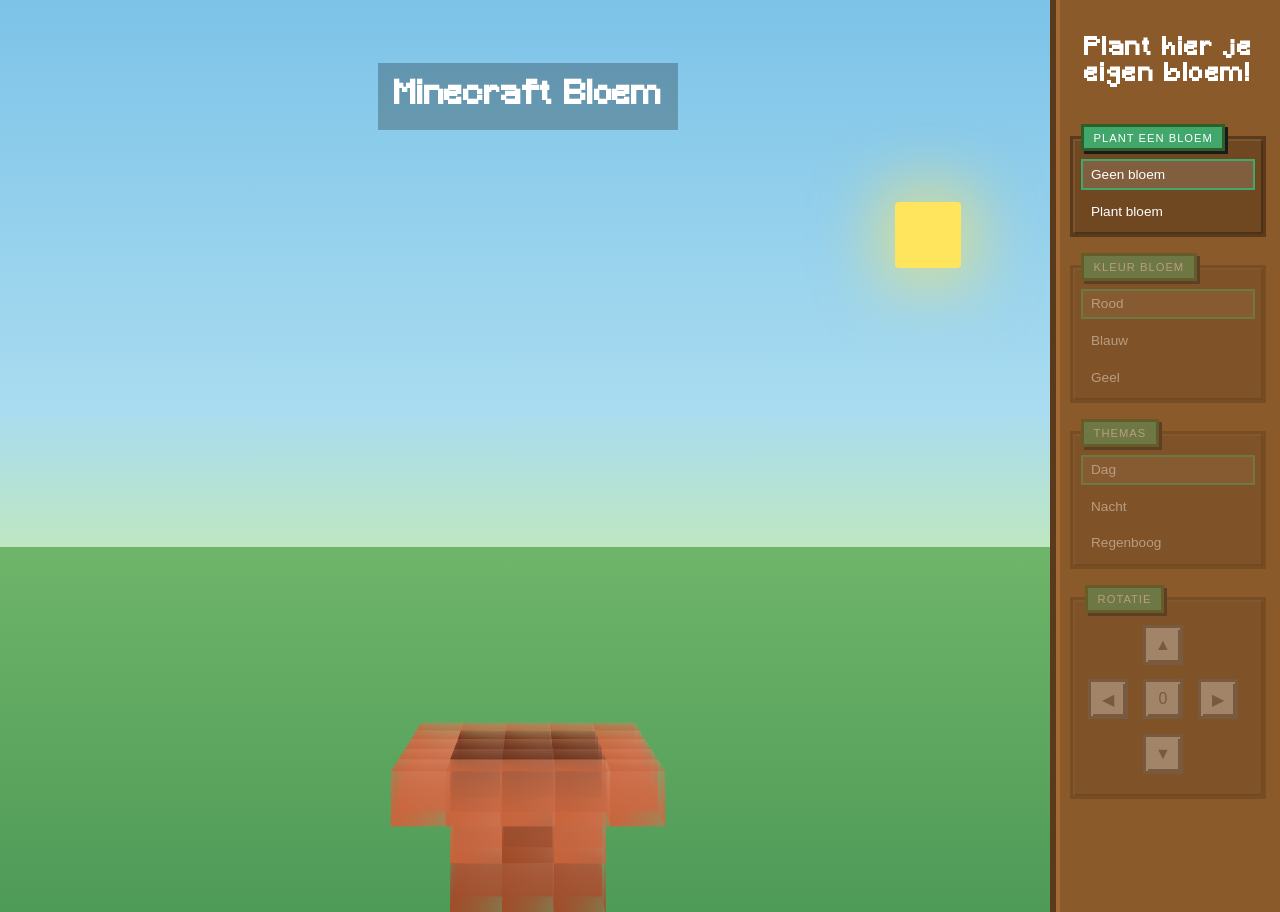
==== commit 45abf19f: "push 8" ====
--- a/index.html
+++ b/index.html
@@ -14,659 +14,1168 @@
     </header>
     <!-- Background -->
     <main>
+        <div class="sun"></div>
+        <div class="rainbow">
+            <!-- Rood -->
+            <div class="rood" style="grid-area: 6/1"></div>
+            <div class="rood" style="grid-area: 7/1"></div>
+            <div class="rood" style="grid-area: 8/1"></div>
+            <div class="rood" style="grid-area: 9/1"></div>
+            <div class="rood" style="grid-area: 5/2"></div>
+            <div class="rood" style="grid-area: 4/2"></div>
+            <div class="rood" style="grid-area: 3/3"></div>
+            <div class="rood" style="grid-area: 2/4"></div>
+            <div class="rood" style="grid-area: 1/5"></div>
+            <div class="rood" style="grid-area: 1/6"></div>
+            <div class="rood" style="grid-area: 1/7"></div>
+            <div class="rood" style="grid-area: 1/8"></div>
+            <div class="rood" style="grid-area: 1/9"></div>
+            <div class="rood" style="grid-area: 1/10"></div>
+            <div class="rood" style="grid-area: 1/11"></div>
+            <div class="rood" style="grid-area: 1/12"></div>
+            <div class="rood" style="grid-area: 2/13"></div>
+            <div class="rood" style="grid-area: 3/14"></div>
+            <div class="rood" style="grid-area: 4/15"></div>
+            <div class="rood" style="grid-area: 5/15"></div>
+            <div class="rood" style="grid-area: 6/16"></div>
+            <div class="rood" style="grid-area: 7/16"></div>
+            <div class="rood" style="grid-area: 8/16"></div>
+            <div class="rood" style="grid-area: 9/16"></div>
+
+            <!-- Oranje -->
+            <div class="oranje" style="grid-area: 6/2"></div>
+            <div class="oranje" style="grid-area: 7/2"></div>
+            <div class="oranje" style="grid-area: 8/2"></div>
+            <div class="oranje" style="grid-area: 9/2"></div>
+            <div class="oranje" style="grid-area: 5/3"></div>
+            <div class="oranje" style="grid-area: 4/3"></div>
+            <div class="oranje" style="grid-area: 3/4"></div>
+            <div class="oranje" style="grid-area: 2/5"></div>
+            <div class="oranje" style="grid-area: 2/6"></div>
+            <div class="oranje" style="grid-area: 2/7"></div>
+            <div class="oranje" style="grid-area: 2/8"></div>
+            <div class="oranje" style="grid-area: 2/9"></div>
+            <div class="oranje" style="grid-area: 2/10"></div>
+            <div class="oranje" style="grid-area: 2/11"></div>
+            <div class="oranje" style="grid-area: 2/12"></div>
+            <div class="oranje" style="grid-area: 3/13"></div>
+            <div class="oranje" style="grid-area: 4/14"></div>
+            <div class="oranje" style="grid-area: 5/14"></div>
+            <div class="oranje" style="grid-area: 6/15"></div>
+            <div class="oranje" style="grid-area: 7/15"></div>
+            <div class="oranje" style="grid-area: 8/15"></div>
+            <div class="oranje" style="grid-area: 9/15"></div>
+
+            <!-- Geel -->
+            <div class="geel" style="grid-area: 6/3"></div>
+            <div class="geel" style="grid-area: 7/3"></div>
+            <div class="geel" style="grid-area: 8/3"></div>
+            <div class="geel" style="grid-area: 9/3"></div>
+            <div class="geel" style="grid-area: 5/4"></div>
+            <div class="geel" style="grid-area: 4/4"></div>
+            <div class="geel" style="grid-area: 3/5"></div>
+            <div class="geel" style="grid-area: 3/6"></div>
+            <div class="geel" style="grid-area: 3/7"></div>
+            <div class="geel" style="grid-area: 3/8"></div>
+            <div class="geel" style="grid-area: 3/9"></div>
+            <div class="geel" style="grid-area: 3/10"></div>
+            <div class="geel" style="grid-area: 3/11"></div>
+            <div class="geel" style="grid-area: 3/12"></div>
+            <div class="geel" style="grid-area: 4/13"></div>
+            <div class="geel" style="grid-area: 5/13"></div>
+            <div class="geel" style="grid-area: 6/14"></div>
+            <div class="geel" style="grid-area: 7/14"></div>
+            <div class="geel" style="grid-area: 8/14"></div>
+            <div class="geel" style="grid-area: 9/14"></div>
+
+            <!-- Groen -->
+            <div class="groen" style="grid-area: 6/4"></div>
+            <div class="groen" style="grid-area: 7/4"></div>
+            <div class="groen" style="grid-area: 8/4"></div>
+            <div class="groen" style="grid-area: 9/4"></div>
+            <div class="groen" style="grid-area: 5/5"></div>
+            <div class="groen" style="grid-area: 4/5"></div>
+            <div class="groen" style="grid-area: 4/6"></div>
+            <div class="groen" style="grid-area: 4/7"></div>
+            <div class="groen" style="grid-area: 4/8"></div>
+            <div class="groen" style="grid-area: 4/9"></div>
+            <div class="groen" style="grid-area: 4/10"></div>
+            <div class="groen" style="grid-area: 4/11"></div>
+            <div class="groen" style="grid-area: 4/12"></div>
+            <div class="groen" style="grid-area: 5/12"></div>
+            <div class="groen" style="grid-area: 6/13"></div>
+            <div class="groen" style="grid-area: 7/13"></div>
+            <div class="groen" style="grid-area: 8/13"></div>
+            <div class="groen" style="grid-area: 9/13"></div>
+
+            <!-- Blauw -->
+            <div class="blauw" style="grid-area: 6/5"></div>
+            <div class="blauw" style="grid-area: 7/5"></div>
+            <div class="blauw" style="grid-area: 8/5"></div>
+            <div class="blauw" style="grid-area: 9/5"></div>
+            <div class="blauw" style="grid-area: 5/6"></div>
+            <div class="blauw" style="grid-area: 5/7"></div>
+            <div class="blauw" style="grid-area: 5/8"></div>
+            <div class="blauw" style="grid-area: 5/9"></div>
+            <div class="blauw" style="grid-area: 5/10"></div>
+            <div class="blauw" style="grid-area: 5/11"></div>
+            <div class="blauw" style="grid-area: 6/12"></div>
+            <div class="blauw" style="grid-area: 7/12"></div>
+            <div class="blauw" style="grid-area: 8/12"></div>
+            <div class="blauw" style="grid-area: 9/12"></div>
+
+            <!-- Paars -->
+            <div class="paars" style="grid-area: 6/6"></div>
+            <div class="paars" style="grid-area: 7/6"></div>
+            <div class="paars" style="grid-area: 8/6"></div>
+            <div class="paars" style="grid-area: 9/6"></div>
+            <div class="paars" style="grid-area: 6/7"></div>
+            <div class="paars" style="grid-area: 6/8"></div>
+            <div class="paars" style="grid-area: 6/9"></div>
+            <div class="paars" style="grid-area: 6/10"></div>
+            <div class="paars" style="grid-area: 6/11"></div>
+            <div class="paars" style="grid-area: 7/11"></div>
+            <div class="paars" style="grid-area: 8/11"></div>
+            <div class="paars" style="grid-area: 9/11"></div>
+        </div>
         <!-- Minecraft Bloem -->
         <section>
             <!-- START LAAG -->
-
-                <!--  rij 1  -->
-                <cube>
-                    <side></side> 
-                    <side></side>
-                    <side></side>
-                    <side></side>
-                    <side></side>
-                    <side></side>
-                </cube>
-                <cube>
-                    <side></side> 
-                    <side></side>
-                    <side></side>
-                    <side></side>
-                    <side></side>
-                    <side></side>
-                </cube>
-                
-                <!--  rij 2  -->
-                <cube>
-                    <side></side> 
-                    <side></side>
-                    <side></side>
-                    <side></side>
-                    <side></side>
-                    <side></side>
-                </cube>
-                <cube>
-                    <side></side> 
-                    <side></side>
-                    <side></side>
-                    <side></side>
-                    <side></side>
-                    <side></side>
-                </cube>
-                <cube>
-                    <side></side> 
-                    <side></side>
-                    <side></side>
-                    <side></side>
-                    <side></side>
-                    <side></side>
-                </cube>
-                <cube>
-                    <side></side> 
-                    <side></side>
-                    <side></side>
-                    <side></side>
-                    <side></side>
-                    <side></side>
-                </cube>
-                <cube>
-                    <side></side> 
-                    <side></side>
-                    <side></side>
-                    <side></side>
-                    <side></side>
-                    <side></side>
-                </cube>
-                
-                <!--  rij 3  -->
-                <cube>
-                    <side></side> 
-                    <side></side>
-                    <side></side>
-                    <side></side>
-                    <side></side>
-                    <side></side>
-                </cube>
-                <cube>
-                    <side></side> 
-                    <side></side>
-                    <side></side>
-                    <side></side>
-                    <side></side>
-                    <side></side>
-                </cube>
-                <cube>
-                    <side></side> 
-                    <side></side>
-                    <side></side>
-                    <side></side>
-                    <side></side>
-                    <side></side>
-                </cube>
-                <cube>
-                    <side></side> 
-                    <side></side>
-                    <side></side>
-                    <side></side>
-                    <side></side>
-                    <side></side>
-                </cube>
-                <cube>
-                    <side></side> 
-                    <side></side>
-                    <side></side>
-                    <side></side>
-                    <side></side>
-                    <side></side>
-                </cube>
-                <cube>
-                    <side></side> 
-                    <side></side>
-                    <side></side>
-                    <side></side>
-                    <side></side>
-                    <side></side>
-                </cube>
-                
-                <!--  rij 4  -->
-                <cube>
-                    <side></side> 
-                    <side></side>
-                    <side></side>
-                    <side></side>
-                    <side></side>
-                    <side></side>
-                </cube>
-                <cube>
-                    <side></side> 
-                    <side></side>
-                    <side></side>
-                    <side></side>
-                    <side></side>
-                    <side></side>
-                </cube>
-                <cube>
-                    <side></side> 
-                    <side></side>
-                    <side></side>
-                    <side></side>
-                    <side></side>
-                    <side></side>
-                </cube>
-                <cube>
-                    <side></side> 
-                    <side></side>
-                    <side></side>
-                    <side></side>
-                    <side></side>
-                    <side></side>
-                </cube>
-                <cube>
-                    <side></side> 
-                    <side></side>
-                    <side></side>
-                    <side></side>
-                    <side></side>
-                    <side></side>
-                </cube>
-                
-                <!--  rij 5  -->
-                <cube>
-                    <side></side> 
-                    <side></side>
-                    <side></side>
-                    <side></side>
-                    <side></side>
-                    <side></side>
-                </cube>
-                <cube>
-                    <side></side> 
-                    <side></side>
-                    <side></side>
-                    <side></side>
-                    <side></side>
-                    <side></side>
-                </cube>
-                <cube>
-                    <side></side> 
-                    <side></side>
-                    <side></side>
-                    <side></side>
-                    <side></side>
-                    <side></side>
-                </cube>
-                
-                <!--  rij 6  -->
-                <cube>
-                    <side></side> 
-                    <side></side>
-                    <side></side>
-                    <side></side>
-                    <side></side>
-                    <side></side>
-                </cube>
-                
-                <!--  rij 7  -->
-                <cube>
-                    <side></side> 
-                    <side></side>
-                    <side></side>
-                    <side></side>
-                    <side></side>
-                    <side></side>
-                </cube>
-                
-                <!--  rij 8  -->
-                <cube>
-                    <side></side> 
-                    <side></side>
-                    <side></side>
-                    <side></side>
-                    <side></side>
-                    <side></side>
-                </cube>
-                
-                <!--  rij 9  -->
-                <cube>
-                    <side></side> 
-                    <side></side>
-                    <side></side>
-                    <side></side>
-                    <side></side>
-                    <side></side>
-                </cube>
-                <cube>
-                    <side></side> 
-                    <side></side>
-                    <side></side>
-                    <side></side>
-                    <side></side>
-                    <side></side>
-                </cube>
-                <cube>
-                    <side></side> 
-                    <side></side>
-                    <side></side>
-                    <side></side>
-                    <side></side>
-                    <side></side>
-                </cube>
-                <cube>
-                    <side></side> 
-                    <side></side>
-                    <side></side>
-                    <side></side>
-                    <side></side>
-                    <side></side>
-                </cube>
-                <cube>
-                    <side></side> 
-                    <side></side>
-                    <side></side>
-                    <side></side>
-                    <side></side>
-                    <side></side>
-                </cube>
-                
-                <!--  rij 10  -->
-                <cube>
-                    <side></side> 
-                    <side></side>
-                    <side></side>
-                    <side></side>
-                    <side></side>
-                    <side></side>
-                </cube>
-                <cube>
-                    <side></side> 
-                    <side></side>
-                    <side></side>
-                    <side></side>
-                    <side></side>
-                    <side></side>
-                </cube>
-                <cube>
-                    <side></side> 
-                    <side></side>
-                    <side></side>
-                    <side></side>
-                    <side></side>
-                    <side></side>
-                </cube>
-                
-                <!--  rij 11  -->
-                <cube>
-                    <side></side> 
-                    <side></side>
-                    <side></side>
-                    <side></side>
-                    <side></side>
-                    <side></side>
-                </cube>
-                <cube>
-                    <side></side> 
-                    <side></side>
-                    <side></side>
-                    <side></side>
-                    <side></side>
-                    <side></side>
-                </cube>
-
-            <!-- TWEEDE LAAG: naar voren  -->
-
-                <!--  rij 1  -->
-                <cube>
-                    <side></side> 
-                    <side></side>
-                    <side></side>
-                    <side></side>
-                    <side></side>
-                    <side></side>
-                </cube>
-
-                <!--  rij 2  -->
-                <cube>
-                    <side></side> 
-                    <side></side>
-                    <side></side>
-                    <side></side>
-                    <side></side>
-                    <side></side>
-                </cube>
-                <cube>
-                    <side></side> 
-                    <side></side>
-                    <side></side>
-                    <side></side>
-                    <side></side>
-                    <side></side>
-                </cube>
-                <cube>
-                    <side></side> 
-                    <side></side>
-                    <side></side>
-                    <side></side>
-                    <side></side>
-                    <side></side>
-                </cube>
-
-                <!--  rij 3 -->
-                <cube>
-                    <side></side> 
-                    <side></side>
-                    <side></side>
-                    <side></side>
-                    <side></side>
-                    <side></side>
-                </cube>
-                <cube>
-                    <side></side> 
-                    <side></side>
-                    <side></side>
-                    <side></side>
-                    <side></side>
-                    <side></side>
-                </cube>
-                <cube>
-                    <side></side> 
-                    <side></side>
-                    <side></side>
-                    <side></side>
-                    <side></side>
-                    <side></side>
-                </cube>
-                <cube>
-                    <side></side> 
-                    <side></side>
-                    <side></side>
-                    <side></side>
-                    <side></side>
-                    <side></side>
-                </cube>
-
-                <!--  rij 4 -->
-                <cube>
-                    <side></side> 
-                    <side></side>
-                    <side></side>
-                    <side></side>
-                    <side></side>
-                    <side></side>
-                </cube>
-                <cube>
-                    <side></side> 
-                    <side></side>
-                    <side></side>
-                    <side></side>
-                    <side></side>
-                    <side></side>
-                </cube>
-
-                <!--  rij 5 -->
-                <cube>
-                    <side></side> 
-                    <side></side>
-                    <side></side>
-                    <side></side>
-                    <side></side>
-                    <side></side>
-                </cube>
-
-                <!--  rij 9 -->
-                <cube>
-                    <side></side> 
-                    <side></side>
-                    <side></side>
-                    <side></side>
-                    <side></side>
-                    <side></side>
-                </cube>
-
-                <!--  rij 10 -->
-                <cube>
-                    <side></side> 
-                    <side></side>
-                    <side></side>
-                    <side></side>
-                    <side></side>
-                    <side></side>
-                </cube>
-
-                <!--  rij 11 -->
-                <cube>
-                    <side></side> 
-                    <side></side>
-                    <side></side>
-                    <side></side>
-                    <side></side>
-                    <side></side>
-                </cube>
-                <cube>
-                    <side></side> 
-                    <side></side>
-                    <side></side>
-                    <side></side>
-                    <side></side>
-                    <side></side>
-                </cube>
-
-            <!-- DERDE LAAG: naar voren -->
-
-                <!--  rij 2 -->
-                <cube>
-                    <side></side> 
-                    <side></side>
-                    <side></side>
-                    <side></side>
-                    <side></side>
-                    <side></side>
-                </cube>
-
-                <!--  rij 3  -->
-                <cube>
-                    <side></side> 
-                    <side></side>
-                    <side></side>
-                    <side></side>
-                    <side></side>
-                    <side></side>
-                </cube>
-                <cube>
-                    <side></side> 
-                    <side></side>
-                    <side></side>
-                    <side></side>
-                    <side></side>
-                    <side></side>
-                </cube>
-
-                <!--  rij 4  -->
-                <cube>
-                    <side></side> 
-                    <side></side>
-                    <side></side>
-                    <side></side>
-                    <side></side>
-                    <side></side>
-                </cube>
-
-                <!--  rij 10 -->
-                <cube>
-                    <side></side> 
-                    <side></side>
-                    <side></side>
-                    <side></side>
-                    <side></side>
-                    <side></side>
-                </cube>
-
-                <!--  rij 11  -->
-                <cube>
-                    <side></side> 
-                    <side></side>
-                    <side></side>
-                    <side></side>
-                    <side></side>
-                    <side></side>
-                </cube>
+                <div class="flower">
+                    <!--  rij 1  -->
+                    <cube>
+                        <side></side> 
+                        <side></side>
+                        <side></side>
+                        <side></side>
+                        <side></side>
+                        <side></side>
+                    </cube>
+                    <cube>
+                        <side></side> 
+                        <side></side>
+                        <side></side>
+                        <side></side>
+                        <side></side>
+                        <side></side>
+                    </cube>
+                    
+                    <!--  rij 2  -->
+                    <cube>
+                        <side></side> 
+                        <side></side>
+                        <side></side>
+                        <side></side>
+                        <side></side>
+                        <side></side>
+                    </cube>
+                    <cube>
+                        <side></side> 
+                        <side></side>
+                        <side></side>
+                        <side></side>
+                        <side></side>
+                        <side></side>
+                    </cube>
+                    <cube>
+                        <side></side> 
+                        <side></side>
+                        <side></side>
+                        <side></side>
+                        <side></side>
+                        <side></side>
+                    </cube>
+                    <cube>
+                        <side></side> 
+                        <side></side>
+                        <side></side>
+                        <side></side>
+                        <side></side>
+                        <side></side>
+                    </cube>
+                    <cube>
+                        <side></side> 
+                        <side></side>
+                        <side></side>
+                        <side></side>
+                        <side></side>
+                        <side></side>
+                    </cube>
+                    
+                    <!--  rij 3  -->
+                    <cube>
+                        <side></side> 
+                        <side></side>
+                        <side></side>
+                        <side></side>
+                        <side></side>
+                        <side></side>
+                    </cube>
+                    <cube>
+                        <side></side> 
+                        <side></side>
+                        <side></side>
+                        <side></side>
+                        <side></side>
+                        <side></side>
+                    </cube>
+                    <cube>
+                        <side></side> 
+                        <side></side>
+                        <side></side>
+                        <side></side>
+                        <side></side>
+                        <side></side>
+                    </cube>
+                    <cube>
+                        <side></side> 
+                        <side></side>
+                        <side></side>
+                        <side></side>
+                        <side></side>
+                        <side></side>
+                    </cube>
+                    <cube>
+                        <side></side> 
+                        <side></side>
+                        <side></side>
+                        <side></side>
+                        <side></side>
+                        <side></side>
+                    </cube>
+                    <cube>
+                        <side></side> 
+                        <side></side>
+                        <side></side>
+                        <side></side>
+                        <side></side>
+                        <side></side>
+                    </cube>
+                    
+                    <!--  rij 4  -->
+                    <cube>
+                        <side></side> 
+                        <side></side>
+                        <side></side>
+                        <side></side>
+                        <side></side>
+                        <side></side>
+                    </cube>
+                    <cube>
+                        <side></side> 
+                        <side></side>
+                        <side></side>
+                        <side></side>
+                        <side></side>
+                        <side></side>
+                    </cube>
+                    <cube>
+                        <side></side> 
+                        <side></side>
+                        <side></side>
+                        <side></side>
+                        <side></side>
+                        <side></side>
+                    </cube>
+                    <cube>
+                        <side></side> 
+                        <side></side>
+                        <side></side>
+                        <side></side>
+                        <side></side>
+                        <side></side>
+                    </cube>
+                    <cube>
+                        <side></side> 
+                        <side></side>
+                        <side></side>
+                        <side></side>
+                        <side></side>
+                        <side></side>
+                    </cube>
+                    
+                    <!--  rij 5  -->
+                    <cube>
+                        <side></side> 
+                        <side></side>
+                        <side></side>
+                        <side></side>
+                        <side></side>
+                        <side></side>
+                    </cube>
+                    <cube>
+                        <side></side> 
+                        <side></side>
+                        <side></side>
+                        <side></side>
+                        <side></side>
+                        <side></side>
+                    </cube>
+                    <cube>
+                        <side></side> 
+                        <side></side>
+                        <side></side>
+                        <side></side>
+                        <side></side>
+                        <side></side>
+                    </cube>
+                    
+                    <!--  rij 6  -->
+                    <cube>
+                        <side></side> 
+                        <side></side>
+                        <side></side>
+                        <side></side>
+                        <side></side>
+                        <side></side>
+                    </cube>
+                    
+                    <!--  rij 7  -->
+                    <cube>
+                        <side></side> 
+                        <side></side>
+                        <side></side>
+                        <side></side>
+                        <side></side>
+                        <side></side>
+                    </cube>
+                    
+                    <!--  rij 8  -->
+                    <cube>
+                        <side></side> 
+                        <side></side>
+                        <side></side>
+                        <side></side>
+                        <side></side>
+                        <side></side>
+                    </cube>
+                    
+                    <!--  rij 9  -->
+                    <cube>
+                        <side></side> 
+                        <side></side>
+                        <side></side>
+                        <side></side>
+                        <side></side>
+                        <side></side>
+                    </cube>
+                    <cube>
+                        <side></side> 
+                        <side></side>
+                        <side></side>
+                        <side></side>
+                        <side></side>
+                        <side></side>
+                    </cube>
+                    <cube>
+                        <side></side> 
+                        <side></side>
+                        <side></side>
+                        <side></side>
+                        <side></side>
+                        <side></side>
+                    </cube>
+                    <cube>
+                        <side></side> 
+                        <side></side>
+                        <side></side>
+                        <side></side>
+                        <side></side>
+                        <side></side>
+                    </cube>
+                    <cube>
+                        <side></side> 
+                        <side></side>
+                        <side></side>
+                        <side></side>
+                        <side></side>
+                        <side></side>
+                    </cube>
+                    
+                    <!--  rij 10  -->
+                    <cube>
+                        <side></side> 
+                        <side></side>
+                        <side></side>
+                        <side></side>
+                        <side></side>
+                        <side></side>
+                    </cube>
+                    <cube>
+                        <side></side> 
+                        <side></side>
+                        <side></side>
+                        <side></side>
+                        <side></side>
+                        <side></side>
+                    </cube>
+                    <cube>
+                        <side></side> 
+                        <side></side>
+                        <side></side>
+                        <side></side>
+                        <side></side>
+                        <side></side>
+                    </cube>
+                    
+                    <!--  rij 11  -->
+                    <cube>
+                        <side></side> 
+                        <side></side>
+                        <side></side>
+                        <side></side>
+                        <side></side>
+                        <side></side>
+                    </cube>
+                    <cube>
+                        <side></side> 
+                        <side></side>
+                        <side></side>
+                        <side></side>
+                        <side></side>
+                        <side></side>
+                    </cube>
+
+                <!-- TWEEDE LAAG: naar voren  -->
+
+                    <!--  rij 1  -->
+                    <cube>
+                        <side></side> 
+                        <side></side>
+                        <side></side>
+                        <side></side>
+                        <side></side>
+                        <side></side>
+                    </cube>
+
+                    <!--  rij 2  -->
+                    <cube>
+                        <side></side> 
+                        <side></side>
+                        <side></side>
+                        <side></side>
+                        <side></side>
+                        <side></side>
+                    </cube>
+                    <cube>
+                        <side></side> 
+                        <side></side>
+                        <side></side>
+                        <side></side>
+                        <side></side>
+                        <side></side>
+                    </cube>
+                    <cube>
+                        <side></side> 
+                        <side></side>
+                        <side></side>
+                        <side></side>
+                        <side></side>
+                        <side></side>
+                    </cube>
+
+                    <!--  rij 3 -->
+                    <cube>
+                        <side></side> 
+                        <side></side>
+                        <side></side>
+                        <side></side>
+                        <side></side>
+                        <side></side>
+                    </cube>
+                    <cube>
+                        <side></side> 
+                        <side></side>
+                        <side></side>
+                        <side></side>
+                        <side></side>
+                        <side></side>
+                    </cube>
+                    <cube>
+                        <side></side> 
+                        <side></side>
+                        <side></side>
+                        <side></side>
+                        <side></side>
+                        <side></side>
+                    </cube>
+                    <cube>
+                        <side></side> 
+                        <side></side>
+                        <side></side>
+                        <side></side>
+                        <side></side>
+                        <side></side>
+                    </cube>
+
+                    <!--  rij 4 -->
+                    <cube>
+                        <side></side> 
+                        <side></side>
+                        <side></side>
+                        <side></side>
+                        <side></side>
+                        <side></side>
+                    </cube>
+                    <cube>
+                        <side></side> 
+                        <side></side>
+                        <side></side>
+                        <side></side>
+                        <side></side>
+                        <side></side>
+                    </cube>
+
+                    <!--  rij 5 -->
+                    <cube>
+                        <side></side> 
+                        <side></side>
+                        <side></side>
+                        <side></side>
+                        <side></side>
+                        <side></side>
+                    </cube>
+
+                    <!--  rij 9 -->
+                    <cube>
+                        <side></side> 
+                        <side></side>
+                        <side></side>
+                        <side></side>
+                        <side></side>
+                        <side></side>
+                    </cube>
+
+                    <!--  rij 10 -->
+                    <cube>
+                        <side></side> 
+                        <side></side>
+                        <side></side>
+                        <side></side>
+                        <side></side>
+                        <side></side>
+                    </cube>
+
+                    <!--  rij 11 -->
+                    <cube>
+                        <side></side> 
+                        <side></side>
+                        <side></side>
+                        <side></side>
+                        <side></side>
+                        <side></side>
+                    </cube>
+                    <cube>
+                        <side></side> 
+                        <side></side>
+                        <side></side>
+                        <side></side>
+                        <side></side>
+                        <side></side>
+                    </cube>
+
+                <!-- DERDE LAAG: naar voren -->
+
+                    <!--  rij 2 -->
+                    <cube>
+                        <side></side> 
+                        <side></side>
+                        <side></side>
+                        <side></side>
+                        <side></side>
+                        <side></side>
+                    </cube>
+
+                    <!--  rij 3  -->
+                    <cube>
+                        <side></side> 
+                        <side></side>
+                        <side></side>
+                        <side></side>
+                        <side></side>
+                        <side></side>
+                    </cube>
+                    <cube>
+                        <side></side> 
+                        <side></side>
+                        <side></side>
+                        <side></side>
+                        <side></side>
+                        <side></side>
+                    </cube>
+
+                    <!--  rij 4  -->
+                    <cube>
+                        <side></side> 
+                        <side></side>
+                        <side></side>
+                        <side></side>
+                        <side></side>
+                        <side></side>
+                    </cube>
+
+                    <!--  rij 10 -->
+                    <cube>
+                        <side></side> 
+                        <side></side>
+                        <side></side>
+                        <side></side>
+                        <side></side>
+                        <side></side>
+                    </cube>
+
+                    <!--  rij 11  -->
+                    <cube>
+                        <side></side> 
+                        <side></side>
+                        <side></side>
+                        <side></side>
+                        <side></side>
+                        <side></side>
+                    </cube>
 
                 <!-- TWEEDE LAAG: naar achter -->
 
-                <!--  rij 2 -->
-                <cube>
-                    <side></side> 
-                    <side></side>
-                    <side></side>
-                    <side></side>
-                    <side></side>
-                    <side></side>
-                </cube>
-                <cube>
-                    <side></side> 
-                    <side></side>
-                    <side></side>
-                    <side></side>
-                    <side></side>
-                    <side></side>
-                </cube>                
-                <cube>
-                    <side></side> 
-                    <side></side>
-                    <side></side>
-                    <side></side>
-                    <side></side>
-                    <side></side>
-                </cube>                
-
-                <!--  rij 3  -->
-                <cube>
-                    <side></side> 
-                    <side></side>
-                    <side></side>
-                    <side></side>
-                    <side></side>
-                    <side></side>
-                </cube>
-                <cube>
-                    <side></side> 
-                    <side></side>
-                    <side></side>
-                    <side></side>
-                    <side></side>
-                    <side></side>
-                </cube>
-                <cube>
-                    <side></side> 
-                    <side></side>
-                    <side></side>
-                    <side></side>
-                    <side></side>
-                    <side></side>
-                </cube>
-                <cube>
-                    <side></side> 
-                    <side></side>
-                    <side></side>
-                    <side></side>
-                    <side></side>
-                    <side></side>
-                </cube>                
-
-                <!--  rij 4  -->
-                <cube>
-                    <side></side> 
-                    <side></side>
-                    <side></side>
-                    <side></side>
-                    <side></side>
-                    <side></side>
-                </cube>
-                <cube>
-                    <side></side> 
-                    <side></side>
-                    <side></side>
-                    <side></side>
-                    <side></side>
-                    <side></side>
-                </cube>
-                <cube>
-                    <side></side> 
-                    <side></side>
-                    <side></side>
-                    <side></side>
-                    <side></side>
-                    <side></side>
-                </cube>
-                <cube>
-                    <side></side> 
-                    <side></side>
-                    <side></side>
-                    <side></side>
-                    <side></side>
-                    <side></side>
-                </cube>  
-
-                <!--  rij 10 -->
-                <cube>
-                    <side></side> 
-                    <side></side>
-                    <side></side>
-                    <side></side>
-                    <side></side>
-                    <side></side>
-                </cube>
-                <cube>
-                    <side></side> 
-                    <side></side>
-                    <side></side>
-                    <side></side>
-                    <side></side>
-                    <side></side>
-                </cube>
-                <cube>
-                    <side></side> 
-                    <side></side>
-                    <side></side>
-                    <side></side>
-                    <side></side>
-                    <side></side>
-                </cube>
-
-                <!--  rij 11  -->
-                <cube>
-                    <side></side> 
-                    <side></side>
-                    <side></side>
-                    <side></side>
-                    <side></side>
-                    <side></side>
-                </cube>
+                    <!--  rij 2 -->
+                    <cube>
+                        <side></side> 
+                        <side></side>
+                        <side></side>
+                        <side></side>
+                        <side></side>
+                        <side></side>
+                    </cube>
+                    <cube>
+                        <side></side> 
+                        <side></side>
+                        <side></side>
+                        <side></side>
+                        <side></side>
+                        <side></side>
+                    </cube>                
+                    <cube>
+                        <side></side> 
+                        <side></side>
+                        <side></side>
+                        <side></side>
+                        <side></side>
+                        <side></side>
+                    </cube>                
+
+                    <!--  rij 3  -->
+                    <cube>
+                        <side></side> 
+                        <side></side>
+                        <side></side>
+                        <side></side>
+                        <side></side>
+                        <side></side>
+                    </cube>
+                    <cube>
+                        <side></side> 
+                        <side></side>
+                        <side></side>
+                        <side></side>
+                        <side></side>
+                        <side></side>
+                    </cube>
+                    <cube>
+                        <side></side> 
+                        <side></side>
+                        <side></side>
+                        <side></side>
+                        <side></side>
+                        <side></side>
+                    </cube>
+                    <cube>
+                        <side></side> 
+                        <side></side>
+                        <side></side>
+                        <side></side>
+                        <side></side>
+                        <side></side>
+                    </cube>                
+
+                    <!--  rij 4  -->
+                    <cube>
+                        <side></side> 
+                        <side></side>
+                        <side></side>
+                        <side></side>
+                        <side></side>
+                        <side></side>
+                    </cube>
+                    <cube>
+                        <side></side> 
+                        <side></side>
+                        <side></side>
+                        <side></side>
+                        <side></side>
+                        <side></side>
+                    </cube>
+                    <cube>
+                        <side></side> 
+                        <side></side>
+                        <side></side>
+                        <side></side>
+                        <side></side>
+                        <side></side>
+                    </cube>
+                    <cube>
+                        <side></side> 
+                        <side></side>
+                        <side></side>
+                        <side></side>
+                        <side></side>
+                        <side></side>
+                    </cube>  
+
+                    <!--  rij 10 -->
+                    <cube>
+                        <side></side> 
+                        <side></side>
+                        <side></side>
+                        <side></side>
+                        <side></side>
+                        <side></side>
+                    </cube>
+                    <cube>
+                        <side></side> 
+                        <side></side>
+                        <side></side>
+                        <side></side>
+                        <side></side>
+                        <side></side>
+                    </cube>
+                    <cube>
+                        <side></side> 
+                        <side></side>
+                        <side></side>
+                        <side></side>
+                        <side></side>
+                        <side></side>
+                    </cube>
+
+                    <!--  rij 11  -->
+                    <cube>
+                        <side></side> 
+                        <side></side>
+                        <side></side>
+                        <side></side>
+                        <side></side>
+                        <side></side>
+                    </cube>
 
                 <!-- DERDE LAAG: naar achter -->
 
-                <!--  rij 3 -->
-                <cube>
-                    <side></side> 
-                    <side></side>
-                    <side></side>
-                    <side></side>
-                    <side></side>
-                    <side></side>
-                </cube>
-                <cube>
-                    <side></side> 
-                    <side></side>
-                    <side></side>
-                    <side></side>
-                    <side></side>
-                    <side></side>
-                </cube>
+                    <!--  rij 3 -->
+                    <!-- <cube>
+                        <side></side> 
+                        <side></side>
+                        <side></side>
+                        <side></side>
+                        <side></side>
+                        <side></side>
+                    </cube>
+                    <cube>
+                        <side></side> 
+                        <side></side>
+                        <side></side>
+                        <side></side>
+                        <side></side>
+                        <side></side>
+                    </cube> -->
+                </div>
+
+                <!-- POT -->
+                <div class="pot">
+                    <!-- rij 1: pot rand -->
+                    <cube>
+                        <side></side> 
+                        <side></side> 
+                        <side></side>
+                        <side></side> 
+                        <side></side> 
+                        <side></side>
+                    </cube>
+                    <cube>
+                        <side></side> 
+                        <side></side> 
+                        <side></side>
+                        <side></side> 
+                        <side></side> 
+                        <side></side>
+                    </cube>
+                    <cube>
+                        <side></side> 
+                        <side></side> 
+                        <side></side>
+                        <side></side> 
+                        <side></side> 
+                        <side></side>
+                    </cube>
+                    <cube>
+                        <side></side> 
+                        <side></side> 
+                        <side></side>
+                        <side></side> 
+                        <side></side> 
+                        <side></side>
+                    </cube>
+                    <cube>
+                        <side></side> 
+                        <side></side> 
+                        <side></side>
+                        <side></side> 
+                        <side></side> 
+                        <side></side>
+                    </cube>
+
+                    <!-- rij 2: pot lichaam -->
+                    <cube>
+                        <side></side> 
+                        <side></side> 
+                        <side></side>
+                        <side></side> 
+                        <side></side> 
+                        <side></side>
+                    </cube>
+                    <cube>
+                        <side></side> 
+                        <side></side> 
+                        <side></side>
+                        <side></side> 
+                        <side></side> 
+                        <side></side>
+                    </cube>
+                    <cube>
+                        <side></side> 
+                        <side></side> 
+                        <side></side>
+                        <side></side> 
+                        <side></side> 
+                        <side></side>
+                    </cube>
+
+                    <!-- rij 3: pot bodem -->
+                    <cube>
+                        <side></side> 
+                        <side></side> 
+                        <side></side>
+                        <side></side> 
+                        <side></side> 
+                        <side></side>
+                    </cube>
+                    <cube>
+                        <side></side> 
+                        <side></side> 
+                        <side></side>
+                        <side></side> 
+                        <side></side> 
+                        <side></side>
+                    </cube>
+                    <cube>
+                        <side></side> 
+                        <side></side> 
+                        <side></side>
+                        <side></side> 
+                        <side></side> 
+                        <side></side>
+                    </cube>
+
+                <!-- TWEEDE LAAG: naar voren -->
+
+                    <!-- rij 1: pot rand voren -->
+                    <cube>
+                        <side></side> 
+                        <side></side> 
+                        <side></side>
+                        <side></side> 
+                        <side></side> 
+                        <side></side>
+                    </cube>
+                    <cube>
+                        <side></side> 
+                        <side></side> 
+                        <side></side>
+                        <side></side> 
+                        <side></side> 
+                        <side></side>
+                    </cube>
+                    <cube>
+                        <side></side> 
+                        <side></side> 
+                        <side></side>
+                        <side></side> 
+                        <side></side> 
+                        <side></side>
+                    </cube>
+                    <cube>
+                        <side></side> 
+                        <side></side> 
+                        <side></side>
+                        <side></side> 
+                        <side></side> 
+                        <side></side>
+                    </cube>
+                    <cube>
+                        <side></side> 
+                        <side></side> 
+                        <side></side>
+                        <side></side> 
+                        <side></side> 
+                        <side></side>
+                    </cube>
+
+                    <!-- rij 2: pot lichaam -->
+                    <cube>
+                        <side></side> 
+                        <side></side> 
+                        <side></side>
+                        <side></side> 
+                        <side></side> 
+                        <side></side>
+                    </cube>
+                    <cube>
+                        <side></side> 
+                        <side></side> 
+                        <side></side>
+                        <side></side> 
+                        <side></side> 
+                        <side></side>
+                    </cube>
+                    <cube>
+                        <side></side> 
+                        <side></side> 
+                        <side></side>
+                        <side></side> 
+                        <side></side> 
+                        <side></side>
+                    </cube>
+
+                    <!-- rij 3: pot bodem -->
+                    <cube>
+                        <side></side> 
+                        <side></side> 
+                        <side></side>
+                        <side></side> 
+                        <side></side> 
+                        <side></side>
+                    </cube>
+                    <cube>
+                        <side></side> 
+                        <side></side> 
+                        <side></side>
+                        <side></side> 
+                        <side></side> 
+                        <side></side>
+                    </cube>
+                    <cube>
+                        <side></side> 
+                        <side></side> 
+                        <side></side>
+                        <side></side> 
+                        <side></side> 
+                        <side></side>
+                    </cube>
+
+                <!-- DERDE LAAG: naar voren -->
+                    <!-- rij 1: pot rand voren -->
+                    <cube>
+                        <side></side> 
+                        <side></side> 
+                        <side></side>
+                        <side></side> 
+                        <side></side> 
+                        <side></side>
+                    </cube>
+                    <cube>
+                        <side></side> 
+                        <side></side> 
+                        <side></side>
+                        <side></side> 
+                        <side></side> 
+                        <side></side>
+                    </cube>
+                    <cube>
+                        <side></side> 
+                        <side></side> 
+                        <side></side>
+                        <side></side> 
+                        <side></side> 
+                        <side></side>
+                    </cube>
+                    <cube>
+                        <side></side> 
+                        <side></side> 
+                        <side></side>
+                        <side></side> 
+                        <side></side> 
+                        <side></side>
+                    </cube>
+                    <cube>
+                        <side></side> 
+                        <side></side> 
+                        <side></side>
+                        <side></side> 
+                        <side></side> 
+                        <side></side>
+                    </cube>
+
+                <!-- TWEEDE LAAG: naar achter -->
+
+                    <!-- rij 1: pot rand achter -->
+                    <cube>
+                        <side></side> 
+                        <side></side> 
+                        <side></side>
+                        <side></side> 
+                        <side></side> 
+                        <side></side>
+                    </cube>
+                    <cube>
+                        <side></side> 
+                        <side></side> 
+                        <side></side>
+                        <side></side> 
+                        <side></side> 
+                        <side></side>
+                    </cube>
+                    <cube>
+                        <side></side> 
+                        <side></side> 
+                        <side></side>
+                        <side></side> 
+                        <side></side> 
+                        <side></side>
+                    </cube>
+                    <cube>
+                        <side></side> 
+                        <side></side> 
+                        <side></side>
+                        <side></side> 
+                        <side></side> 
+                        <side></side>
+                    </cube>
+                    <cube>
+                        <side></side> 
+                        <side></side> 
+                        <side></side>
+                        <side></side> 
+                        <side></side> 
+                        <side></side>
+                    </cube>
+
+                    <!-- rij 2: pot lichaam achter -->
+                    <cube>
+                        <side></side> 
+                        <side></side> 
+                        <side></side>
+                        <side></side> 
+                        <side></side> 
+                        <side></side>
+                    </cube>
+                    <cube>
+                        <side></side> 
+                        <side></side> 
+                        <side></side>
+                        <side></side> 
+                        <side></side> 
+                        <side></side>
+                    </cube>
+                    <cube>
+                        <side></side> 
+                        <side></side> 
+                        <side></side>
+                        <side></side> 
+                        <side></side> 
+                        <side></side>
+                    </cube>
+
+                    <!-- rij 3: pot bodem achter -->
+                    <cube>
+                        <side></side> 
+                        <side></side> 
+                        <side></side>
+                        <side></side> 
+                        <side></side> 
+                        <side></side>
+                    </cube>
+                    <cube>
+                        <side></side> 
+                        <side></side> 
+                        <side></side>
+                        <side></side> 
+                        <side></side> 
+                        <side></side>
+                    </cube>
+                    <cube>
+                        <side></side> 
+                        <side></side> 
+                        <side></side>
+                        <side></side> 
+                        <side></side> 
+                        <side></side>
+                    </cube>
+
+                <!-- DERDE LAAG: naar achter -->
+                    <!-- rij 1: pot rand achter -->
+                    <cube>
+                        <side></side> 
+                        <side></side> 
+                        <side></side>
+                        <side></side> 
+                        <side></side> 
+                        <side></side>
+                    </cube>
+                    <cube>
+                        <side></side> 
+                        <side></side> 
+                        <side></side>
+                        <side></side> 
+                        <side></side> 
+                        <side></side>
+                    </cube>
+                    <cube>
+                        <side></side> 
+                        <side></side> 
+                        <side></side>
+                        <side></side> 
+                        <side></side> 
+                        <side></side>
+                    </cube>
+                    <cube>
+                        <side></side> 
+                        <side></side> 
+                        <side></side>
+                        <side></side> 
+                        <side></side> 
+                        <side></side>
+                    </cube>
+                    <cube>
+                        <side></side> 
+                        <side></side> 
+                        <side></side>
+                        <side></side> 
+                        <side></side> 
+                        <side></side>
+                    </cube>
+                </div>
         </section>
     </main>
 
     <aside>
+        <h2>Plant hier je eigen bloem!</h2>
         <fieldset>
-            <legend>Flower</legend>
+            <legend>Plant een bloem</legend>
+                <input type="radio" name="plant" value="planten" id="planten" checked>
+                <label for="planten">Geen bloem</label>
+    
+                <input type="radio" name="plant" value="geplant" id="geplant">
+                <label for="geplant">Plant bloem</label>
+        </fieldset>
+        <fieldset>
+            <legend>Kleur Bloem</legend>
                 <input type="radio" name="bloem" value="rood" id="rood" checked>
                 <label for="rood">Rood</label>
     
@@ -678,7 +1187,7 @@
         </fieldset>
 
         <fieldset>
-            <legend>Tijd</legend>
+            <legend>Themas</legend>
                 <input type="radio" name="tijd" id="dag" checked>
                 <label for="dag">Dag</label>
 
@@ -691,22 +1200,28 @@
 
         <fieldset>
             <legend>Rotatie</legend>
-                <input type="radio" name="draai" value="links" id="links">
-                <label for="links"><span class="pijl">&#9664;</span></label>
-
-                <input type="radio" name="draai" value="omhoog" id="omhoog">
-                <label for="omhoog"><span class="pijl">&#9650;</span></label>
-
-                <input type="radio" name="draai" value="nul" id="nul" checked>
-                <label for="nul"><span class="pijl">0</span></label>
-    
-                <input type="radio" name="draai" value="omlaag" id="omlaag">
-                <label for="omlaag"><span class="pijl">&#9660;</span></label>
-
-                <input type="radio" name="draai" value="rechts" id="rechts">
-                <label for="rechts"><span class="pijl">&#9654;</span></label>
-            </label>
+            <button id="links">&#9664;</button>
+            <button id="omhoog">&#9650;</button>
+            <button id="nul">0</button>
+            <button id="omlaag">&#9660;</button>
+            <button id="rechts">&#9654;</button>
         </fieldset>
     </aside>
+    <script>
+        const section = document.querySelector('section');
+        let rotateY = 0;
+        let rotateX = 0;
+        let rotateZ = 0;
+
+        function update() {
+            section.style.transform = `rotateY(${rotateY}deg) rotateX(${rotateX}deg) translateZ(${rotateZ}px)`;
+        }
+
+        document.getElementById('links').addEventListener('click', () => { rotateY += 45; update(); });
+        document.getElementById('rechts').addEventListener('click', () => { rotateY -= 45; update(); });
+        document.getElementById('omhoog').addEventListener('click', () => { rotateZ += 45; update(); });
+        document.getElementById('omlaag').addEventListener('click', () => { rotateX -= 45; update(); });
+        document.getElementById('nul').addEventListener('click', () => { rotateY = 0; rotateX = 0; rotateZ = 0;update(); });
+    </script>
 </body>
 </html>
--- a/style.css
+++ b/style.css
@@ -32,6 +32,10 @@
  
         --f1-green:      rgb(8, 124, 58);
         --f1-dark-green: rgb(11, 95, 19);
+
+        --pot-light: rgb(200, 100, 60);
+        --pot-mid:   rgb(160, 75, 40);
+        --pot-dark:  rgb(110, 50, 25);
  
         /* control panel kleuren */
         /* BRON: ChatGPT prompt: Geef voor mijn ontwerp minecraft kleuren */
@@ -49,10 +53,37 @@
 /* BASE - typografie en basis elementen */
 @layer base {
     body {
-        background: linear-gradient(to bottom, var(--color-sky) 80%, var(--color-grass) 20%);
+        background: linear-gradient(rgb(124, 195, 232) 0%, rgb(169, 220, 240) 45%, rgb(191, 231, 194) 60%, rgb(111, 181, 106) 60%, rgb(78, 154, 87) 100%);
         font-family: Arial, Helvetica, sans-serif;
     }
- 
+
+    main div.sun {
+        position: absolute;
+        top: 10px;
+        right: 9%;
+        width: 66px;
+        height: 66px;
+        background: rgb(255, 228, 94);
+        box-shadow: rgba(255, 228, 94, 0.55) 0px 0px 60px 18px;
+        border-radius: 4px;
+    }
+
+    .rainbow {
+        display: none;
+        position: absolute;
+        left: 0;
+        right: 0;
+        top: 0;
+        margin-inline: auto;
+        width: fit-content;
+        display: grid;
+        grid-template-columns: repeat(16, 2.7em);
+        grid-template-rows: repeat(9, 2.7em);
+        opacity: 0;
+        pointer-events: none;
+    }
+
+
     h1 {
         font-family: 'minecraft-font';
         margin: 1em auto;
@@ -130,25 +161,46 @@
     /* --- Bloem grid --- */
     section {
         --s: 3em;
- 
+
         width: 100%;
         height: 100%;
         display: grid;
         grid-template-columns: repeat(7, var(--s));
-        grid-template-rows: repeat(11, var(--s));
+        grid-template-rows: auto auto;
         place-items: center;
         place-content: center;
- 
-        transition: 1.5s ease; /* vloeiend verloop bij positieverandering */
-        rotate: y 0deg;
- 
-        /* rotatie via control panel */
-        /* BRON: samen met Sanne gemaakt */
+
+        transition: 1.5s ease;
+        /* rotate: y 0deg;
+
         html:has([value="nul"]:checked) & { rotate: y 0deg; }
         html:has([value="links"]:checked) & { rotate: y 90deg; }
         html:has([value="rechts"]:checked) & { rotate: y -90deg; }
         html:has([value="omhoog"]:checked) & { rotate: x 90deg; }
-        html:has([value="omlaag"]:checked) & { rotate: x -90deg; }
+        html:has([value="omlaag"]:checked) & { rotate: x -90deg; } */
+    }
+
+    .flower {
+        grid-column: 1 / -1;
+        display: grid;
+        grid-template-columns: repeat(7, var(--s));
+        grid-template-rows: repeat(11, var(--s));
+        place-items: center;
+
+        scale: 0;
+        transition: scale 0.6s cubic-bezier(0.34, 1.56, 0.64, 1);
+    }
+
+    html:has(#geplant:checked) .flower {
+        scale: 1;
+    }
+
+    .pot {
+        grid-column: 1 / -1;
+        display: grid;
+        grid-template-columns: repeat(7, var(--s));
+        grid-template-rows: repeat(3, var(--s));
+        place-items: center;
     }
  
     /* KUBUS */
@@ -157,7 +209,9 @@
         width: var(--s);
         aspect-ratio: 1;
         display: grid;
- 
+    }
+ 
+    .flower cube {
         /* START LAAG */
         &:nth-of-type(1)  { --color: var(--f1-red);        grid-area: 1/4; } /* rij 1 */
         &:nth-of-type(2)  { --color: var(--f1-red);        grid-area: 1/5; } /* rij 1 */
@@ -235,37 +289,105 @@
         &:nth-of-type(52) { --color: var(--f1-red);        grid-area: 3/4;  translate: 0 0 calc(var(--s) * 2); } /* rij 3 */
 
         &:nth-of-type(53) { --color: var(--f1-dark-red);   grid-area: 4/4;  translate: 0 0 calc(var(--s) * 2); } /* rij 4 */
-
-        &:nth-of-type(54) { --color: var(--f1-green);      grid-area: 10/5; translate: 0 0 calc(var(--s) * 2); } /* rij 10 */
-
-        &:nth-of-type(55) { --color: var(--f1-dark-green); grid-area: 11/4; translate: 0 0 calc(var(--s) * 2); } /* rij 11 */
  
         /* TWEEDE LAAG: naar achter */
-        &:nth-of-type(56) { --color: var(--f1-light-red);  grid-area: 2/3;  translate: 0 0 calc(var(--s) * -1); } /* rij 2 */
-        &:nth-of-type(57) { --color: var(--f1-light-red);  grid-area: 2/4;  translate: 0 0 calc(var(--s) * -1); } /* rij 2 */
-        &:nth-of-type(58) { --color: var(--f1-red);        grid-area: 2/5;  translate: 0 0 calc(var(--s) * -1); } /* rij 2 */
-
-        &:nth-of-type(59) { --color: var(--f1-light-red);  grid-area: 3/2;  translate: 0 0 calc(var(--s) * -1); } /* rij 3 */
-        &:nth-of-type(60) { --color: var(--f1-red);        grid-area: 3/3;  translate: 0 0 calc(var(--s) * -1); } /* rij 3 */
-        &:nth-of-type(61) { --color: var(--f1-red);        grid-area: 3/4;  translate: 0 0 calc(var(--s) * -1); } /* rij 3 */
-        &:nth-of-type(62) { --color: var(--f1-red);        grid-area: 3/5;  translate: 0 0 calc(var(--s) * -1); } /* rij 3 */
-
-        &:nth-of-type(63) { --color: var(--f1-light-red);  grid-area: 4/2;  translate: 0 0 calc(var(--s) * -1); } /* rij 4 */
-        &:nth-of-type(64) { --color: var(--f1-red);        grid-area: 4/3;  translate: 0 0 calc(var(--s) * -1); } /* rij 4 */
-        &:nth-of-type(65) { --color: var(--f1-red);        grid-area: 4/4;  translate: 0 0 calc(var(--s) * -1); } /* rij 4 */
-        &:nth-of-type(66) { --color: var(--f1-dark-red);   grid-area: 4/5;  translate: 0 0 calc(var(--s) * -1); } /* rij 4 */
-
-        &:nth-of-type(67) { --color: var(--f1-dark-green); grid-area: 10/3; translate: 0 0 calc(var(--s) * -1); } /* rij 10 */
-        &:nth-of-type(68) { --color: var(--f1-green);      grid-area: 10/4; translate: 0 0 calc(var(--s) * -1); } /* rij 10 */
-        &:nth-of-type(69) { --color: var(--f1-dark-green); grid-area: 10/5; translate: 0 0 calc(var(--s) * -1); } /* rij 10 */
-
-        &:nth-of-type(70) { --color: var(--f1-green);      grid-area: 11/4; translate: 0 0 calc(var(--s) * -1); } /* rij 11 */
+        &:nth-of-type(54) { --color: var(--f1-light-red);  grid-area: 2/3;  translate: 0 0 calc(var(--s) * -1); } /* rij 2 */
+        &:nth-of-type(55) { --color: var(--f1-light-red);  grid-area: 2/4;  translate: 0 0 calc(var(--s) * -1); } /* rij 2 */
+        &:nth-of-type(56) { --color: var(--f1-red);        grid-area: 2/5;  translate: 0 0 calc(var(--s) * -1); } /* rij 2 */
+
+        &:nth-of-type(57) { --color: var(--f1-light-red);  grid-area: 3/2;  translate: 0 0 calc(var(--s) * -1); } /* rij 3 */
+        &:nth-of-type(58) { --color: var(--f1-red);        grid-area: 3/3;  translate: 0 0 calc(var(--s) * -1); } /* rij 3 */
+        &:nth-of-type(59) { --color: var(--f1-red);        grid-area: 3/4;  translate: 0 0 calc(var(--s) * -1); } /* rij 3 */
+        &:nth-of-type(60) { --color: var(--f1-red);        grid-area: 3/5;  translate: 0 0 calc(var(--s) * -1); } /* rij 3 */
+
+        &:nth-of-type(61) { --color: var(--f1-light-red);  grid-area: 4/2;  translate: 0 0 calc(var(--s) * -1); } /* rij 4 */
+        &:nth-of-type(62) { --color: var(--f1-red);        grid-area: 4/3;  translate: 0 0 calc(var(--s) * -1); } /* rij 4 */
+        &:nth-of-type(63) { --color: var(--f1-red);        grid-area: 4/4;  translate: 0 0 calc(var(--s) * -1); } /* rij 4 */
+        &:nth-of-type(64) { --color: var(--f1-dark-red);   grid-area: 4/5;  translate: 0 0 calc(var(--s) * -1); } /* rij 4 */
+
+        &:nth-of-type(65) { --color: var(--f1-dark-green); grid-area: 10/3; translate: 0 0 calc(var(--s) * -1); } /* rij 10 */
+        &:nth-of-type(66) { --color: var(--f1-green);      grid-area: 10/4; translate: 0 0 calc(var(--s) * -1); } /* rij 10 */
+        &:nth-of-type(67) { --color: var(--f1-dark-green); grid-area: 10/5; translate: 0 0 calc(var(--s) * -1); } /* rij 10 */
+
+        &:nth-of-type(68) { --color: var(--f1-green);      grid-area: 11/4; translate: 0 0 calc(var(--s) * -1); } /* rij 11 */
  
         /* DERDE LAAG: naar achter */
-        &:nth-of-type(71) { --color: var(--f1-red); grid-area: 3/4; translate: 0 0 calc(var(--s) * -2); } /* rij 3 */
-        &:nth-of-type(72) { --color: var(--f1-red); grid-area: 3/5; translate: 0 0 calc(var(--s) * -2); } /* rij 3 */
-    }
- 
+        &:nth-of-type(69) { --color: var(--f1-red); grid-area: 3/4; translate: 0 0 calc(var(--s) * -2); } /* rij 3 */
+        &:nth-of-type(70) { --color: var(--f1-red); grid-area: 3/5; translate: 0 0 calc(var(--s) * -2); } /* rij 3 */
+    }
+
+    .pot cube {
+        /* POT */
+        /* rij 1: rand */
+        &:nth-of-type(1) { --color: var(--pot-light); grid-area: 1/2; }
+        &:nth-of-type(2) { --color: var(--pot-dark);   grid-area: 1/3; }
+        &:nth-of-type(3) { --color: var(--pot-dark); grid-area: 1/4; }
+        &:nth-of-type(4) { --color: var(--pot-dark);   grid-area: 1/5; }
+        &:nth-of-type(5) { --color: var(--pot-light); grid-area: 1/6; }
+
+        /* rij 2: lichaam */
+        &:nth-of-type(6)  { --color: var(--pot-mid);  grid-area: 2/3; }
+        &:nth-of-type(7)  { --color: var(--pot-dark); grid-area: 2/4; }
+        &:nth-of-type(8)  { --color: var(--pot-mid);  grid-area: 2/5; }
+
+        /* rij 3: bodem */
+        &:nth-of-type(9)  { --color: var(--pot-mid); grid-area: 3/3; }
+        &:nth-of-type(10) { --color: var(--pot-mid); grid-area: 3/4; }
+        &:nth-of-type(11) { --color: var(--pot-mid); grid-area: 3/5; }
+
+        /* TWEEDE LAAG: naar voren */
+        /* rij 1: rand */
+        &:nth-of-type(12) { --color: var(--pot-light); grid-area: 1/2; translate: 0 0 var(--s); }
+        &:nth-of-type(13) { --color: var(--pot-dark);   grid-area: 1/3; translate: 0 0 var(--s); }
+        &:nth-of-type(14) { --color: var(--pot-dark); grid-area: 1/4; translate: 0 0 var(--s); }
+        &:nth-of-type(15) { --color: var(--pot-dark);   grid-area: 1/5; translate: 0 0 var(--s); }
+        &:nth-of-type(16) { --color: var(--pot-light); grid-area: 1/6; translate: 0 0 var(--s); }
+
+        /* rij 2: lichaam */
+        &:nth-of-type(17)  { --color: var(--pot-light);  grid-area: 2/3; translate: 0 0 var(--s); }
+        &:nth-of-type(18)  { --color: var(--pot-mid); grid-area: 2/4; translate: 0 0 var(--s); }
+        &:nth-of-type(19)  { --color: var(--pot-light);  grid-area: 2/5; translate: 0 0 var(--s); }
+
+        /* rij 3: bodem */
+        &:nth-of-type(20)  { --color: var(--pot-mid); grid-area: 3/3; translate: 0 0 var(--s); }
+        &:nth-of-type(21) { --color: var(--pot-mid); grid-area: 3/4; translate: 0 0 var(--s); }
+        &:nth-of-type(22) { --color: var(--pot-mid); grid-area: 3/5; translate: 0 0 var(--s); }
+
+        /* DERDE LAAG: naar voren */
+        /* rij 1: rand */
+        &:nth-of-type(23) { --color: var(--pot-light); grid-area: 1/2; translate: 0 0 calc(var(--s) * 2); }
+        &:nth-of-type(24) { --color: var(--pot-light); grid-area: 1/3; translate: 0 0 calc(var(--s) * 2); }
+        &:nth-of-type(25) { --color: var(--pot-light); grid-area: 1/4; translate: 0 0 calc(var(--s) * 2); }
+        &:nth-of-type(26) { --color: var(--pot-light); grid-area: 1/5; translate: 0 0 calc(var(--s) * 2); }
+        &:nth-of-type(27) { --color: var(--pot-light); grid-area: 1/6; translate: 0 0 calc(var(--s) * 2); }
+
+        /* TWEEDE LAAG: naar achter */
+        /* rij 1: rand */
+        &:nth-of-type(28) { --color: var(--pot-light); grid-area: 1/2; translate: 0 0 calc(var(--s) * -1); }
+        &:nth-of-type(29) { --color: var(--pot-dark); grid-area: 1/3; translate: 0 0 calc(var(--s) * -1); }
+        &:nth-of-type(30) { --color: var(--pot-dark); grid-area: 1/4; translate: 0 0 calc(var(--s) * -1); }
+        &:nth-of-type(31) { --color: var(--pot-dark); grid-area: 1/5; translate: 0 0 calc(var(--s) * -1); }
+        &:nth-of-type(32) { --color: var(--pot-light); grid-area: 1/6; translate: 0 0 calc(var(--s) * -1); }
+
+        /* rij 2: lichaam */
+        &:nth-of-type(33)  { --color: var(--pot-light); grid-area: 2/3; translate: 0 0 calc(var(--s) * -1);}
+        &:nth-of-type(34)  { --color: var(--pot-mid); grid-area: 2/4; translate: 0 0 calc(var(--s) * -1); }
+        &:nth-of-type(35)  { --color: var(--pot-light); grid-area: 2/5; translate: 0 0 calc(var(--s) * -1); }
+
+        /* rij 3: bodem */
+        &:nth-of-type(36)  { --color: var(--pot-mid); grid-area: 3/3; translate: 0 0 calc(var(--s) * -1); }
+        &:nth-of-type(37) { --color: var(--pot-mid); grid-area: 3/4; translate: 0 0 calc(var(--s) * -1); }
+        &:nth-of-type(38) { --color: var(--pot-mid); grid-area: 3/5; translate: 0 0 calc(var(--s) * -1); }
+
+        /* DERDE LAAG: naar achter */
+        /* rij 1: rand */
+        &:nth-of-type(39) { --color: var(--pot-light); grid-area: 1/2; translate: 0 0 calc(var(--s) * -2); }
+        &:nth-of-type(40) { --color: var(--pot-light); grid-area: 1/3; translate: 0 0 calc(var(--s) * -2);}
+        &:nth-of-type(41) { --color: var(--pot-light); grid-area: 1/4; translate: 0 0 calc(var(--s) * -2); }
+        &:nth-of-type(42) { --color: var(--pot-light); grid-area: 1/5; translate: 0 0 calc(var(--s) * -2); }
+        &:nth-of-type(43) { --color: var(--pot-light); grid-area: 1/6; translate: 0 0 calc(var(--s) * -2); }
+    }
+
     /* --- Kubus zijkanten --- */
     /* BRON: samen met Sanne gemaakt */
     side {
@@ -308,7 +430,8 @@
  
     /* labels voor bloem + tijd fieldsets */
     fieldset:nth-of-type(1) label,
-    fieldset:nth-of-type(2) label {
+    fieldset:nth-of-type(2) label,
+    fieldset:nth-of-type(3) label  {
         display: flex;
         align-items: center;
         gap: 0.5rem;
@@ -324,13 +447,14 @@
     }
  
     fieldset:nth-of-type(1) input[type="radio"]:checked + label,
-    fieldset:nth-of-type(2) input[type="radio"]:checked + label {
+    fieldset:nth-of-type(2) input[type="radio"]:checked + label, 
+    fieldset:nth-of-type(3) input[type="radio"]:checked + label{
         background: rgba(255, 255, 255, 0.12);
         border-color: var(--color-grass);
     }
  
     /* rotatie fieldset als pijlen-grid */
-    fieldset:nth-of-type(3) {
+    fieldset:nth-of-type(4) {
         display: grid;
         grid-template-columns: repeat(3, 50px);
         grid-template-rows: repeat(3, 50px);
@@ -338,15 +462,18 @@
         padding: 0.75rem;
         place-content: center;
  
-        & label:nth-of-type(1) { grid-area: 2/1; }
-        & label:nth-of-type(2) { grid-area: 1/2; }
-        & label:nth-of-type(3) { grid-area: 2/2; }
-        & label:nth-of-type(4) { grid-area: 3/2; }
-        & label:nth-of-type(5) { grid-area: 2/3; }
-    }
- 
-    /* pijlknop styling */
-    .pijl {
+        & button:nth-of-type(1) { grid-area: 2/1; }
+        & button:nth-of-type(2) { grid-area: 1/2; }
+        & button:nth-of-type(3) { grid-area: 2/2; }
+        & button:nth-of-type(4) { grid-area: 3/2; }
+        & button:nth-of-type(5) { grid-area: 2/3; }
+    }
+
+    button {
+        background: none;
+        border: none;
+        padding: 0;
+        cursor: pointer;
         display: flex;
         align-items: center;
         justify-content: center;
@@ -362,11 +489,11 @@
         cursor: pointer;
     }
  
-    label:hover .pijl {
+    button:hover {
         transform: scale(1.1);
     }
  
-    input[type="radio"]:checked + label .pijl {
+    button:focus {
         background: var(--color-grass);
         border-color: var(--color-grass-dark);
         color: var(--color-text);
@@ -374,12 +501,28 @@
             inset 2px 2px 0 var(--color-grass),
             inset -2px -2px 0 var(--color-grass-dark);
     }
+
+    /* disable fieldsets 2, 3, 4 als geen bloem geplant */
+    fieldset:nth-of-type(2),
+    fieldset:nth-of-type(3),
+    fieldset:nth-of-type(4) {
+        opacity: 0.4;
+        pointer-events: none;
+        transition: opacity 0.3s ease;
+    }
+
+    html:has(#geplant:checked) fieldset:nth-of-type(2),
+    html:has(#geplant:checked) fieldset:nth-of-type(3),
+    html:has(#geplant:checked) fieldset:nth-of-type(4) {
+        opacity: 1;
+        pointer-events: auto;
+    }
 }
  
  
 /* THEMES - kleur en themawisselingen van de control panel */
 @layer themes {
- 
+
     /* bloem: blauw */
     html:has(#blauw:checked) cube {
         --f1-light-red: rgb(100, 149, 237);
@@ -407,17 +550,41 @@
     }
  
     html:has(#nacht:checked) body {
-        background-color: var(--color-sky);
-    }
- 
-    /* regenboog thema */
-    html:has(#regenboog:checked) body {
-        background-image: linear-gradient(to right, red, orange, yellow, lime, cyan, blue, violet);
-    }
- 
-    html:has(#regenboog:checked) legend {
-        --color-text: black;
-    }
+        background: linear-gradient(rgb(30, 50, 90) 0%, rgb(50, 70, 120) 45%, rgb(30, 60, 30) 60%, rgb(25, 55, 25) 60%, rgb(20, 45, 20) 100%);
+    }
+
+    html:has(#nacht:checked) main div.sun {
+        background: rgb(200, 200, 255);
+        box-shadow: rgba(200, 200, 255, 0.55) 0px 0px 60px 18px;
+    }
+ 
+    html:has(#regenboog:checked) .rainbow {
+        opacity: 0.4;
+    }
+
+    html:has(#regenboog:checked) .rainbow div {
+        animation: fadeIn 0.3s ease forwards;
+        opacity: 0;
+    }
+    html:has(#regenboog:checked) .rainbow .rood { background: rgb(255, 80, 80); }
+    html:has(#regenboog:checked) .rainbow .oranje { background: rgb(255, 160, 40); }
+    html:has(#regenboog:checked) .rainbow .geel { background: rgb(255, 220, 40); }
+    html:has(#regenboog:checked) .rainbow .groen { background: rgb(80, 200, 80); }
+    html:has(#regenboog:checked) .rainbow .blauw { background: rgb(60, 160, 220); }
+    html:has(#regenboog:checked) .rainbow .paars { background: rgb(120, 80, 200); }
+
+
+    html:has(#regenboog:checked) .rainbow .rood   { animation-delay: 1.4s; }
+    html:has(#regenboog:checked) .rainbow .oranje { animation-delay: 1.1s; }
+    html:has(#regenboog:checked) .rainbow .geel   { animation-delay: 0.8s; }
+    html:has(#regenboog:checked) .rainbow .groen  { animation-delay: 0.6s; }
+    html:has(#regenboog:checked) .rainbow .blauw  { animation-delay: 0.4s; }
+    html:has(#regenboog:checked) .rainbow .paars  { animation-delay: 0.2s; }
+
+    @keyframes fadeIn {
+        to { opacity: 1; }
+    }
+
 }
  
  
@@ -426,7 +593,6 @@
     @media (max-width: 600px) {
         body {
             grid-template-columns: 1fr;
-            grid-template-rows: 12rem auto 14rem;
         }
  
         aside {
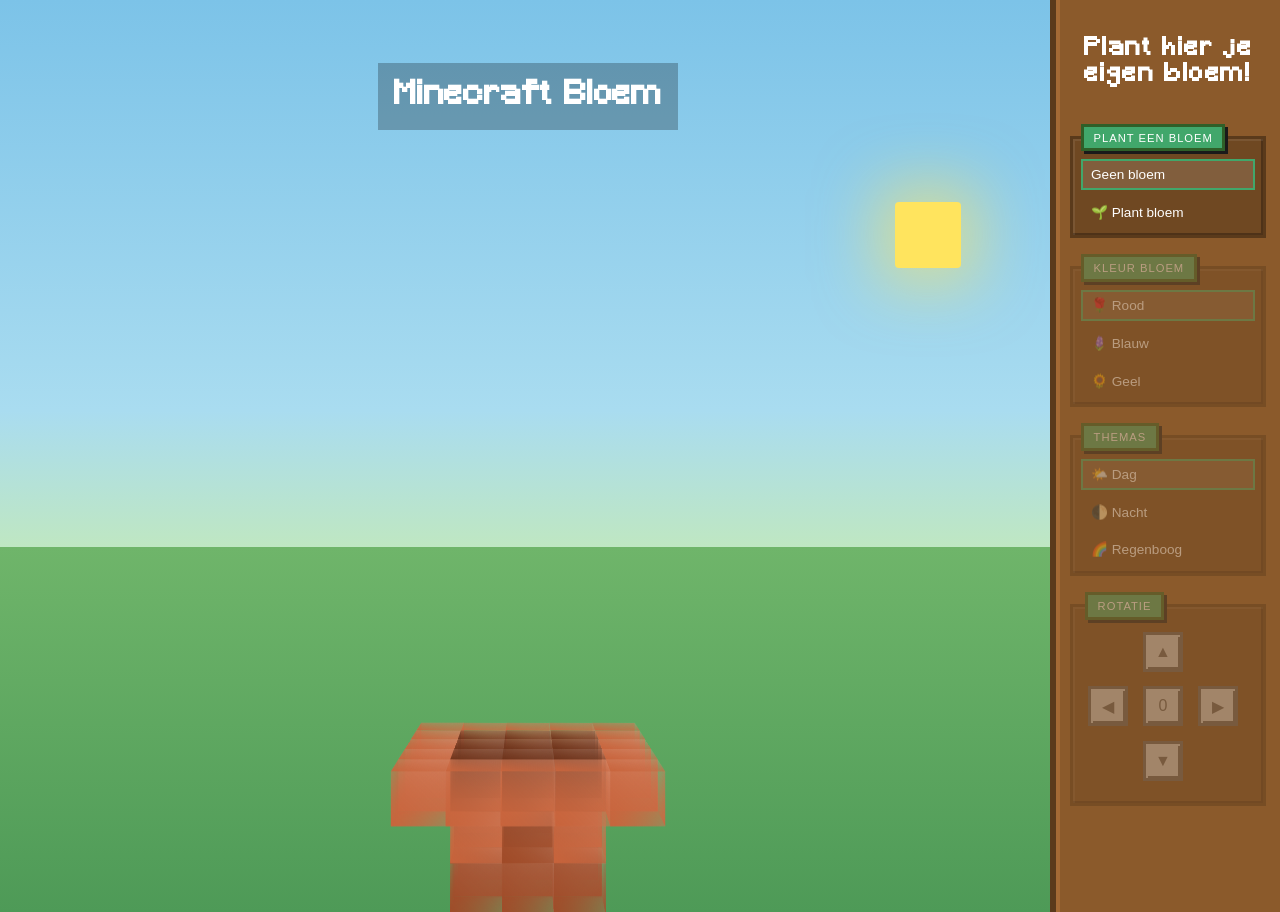
==== commit bb5b9638: "push 9" ====
--- a/index.html
+++ b/index.html
@@ -1172,30 +1172,30 @@
                 <label for="planten">Geen bloem</label>
     
                 <input type="radio" name="plant" value="geplant" id="geplant">
-                <label for="geplant">Plant bloem</label>
+                <label for="geplant">🌱 Plant bloem</label>
         </fieldset>
         <fieldset>
             <legend>Kleur Bloem</legend>
                 <input type="radio" name="bloem" value="rood" id="rood" checked>
-                <label for="rood">Rood</label>
+                <label for="rood">🌹 Rood</label>
     
                 <input type="radio" name="bloem" value="blauw" id="blauw">
-                <label for="blauw">Blauw</label>
+                <label for="blauw">🪻 Blauw</label>
 
                 <input type="radio" name="bloem" value="geel" id="geel">
-                <label for="geel">Geel</label>
+                <label for="geel">🌻 Geel</label>
         </fieldset>
 
         <fieldset>
             <legend>Themas</legend>
                 <input type="radio" name="tijd" id="dag" checked>
-                <label for="dag">Dag</label>
+                <label for="dag">🌤️ Dag</label>
 
                 <input type="radio" name="tijd" id="nacht">
-                <label for="nacht">Nacht</label>
+                <label for="nacht">🌓 Nacht</label>
 
                 <input type="radio" name="tijd" id="regenboog">
-                <label for="regenboog">Regenboog</label>
+                <label for="regenboog">🌈 Regenboog</label>
         </fieldset>
 
         <fieldset>
@@ -1208,7 +1208,8 @@
         </fieldset>
     </aside>
     <script>
-        const section = document.querySelector('section');
+        const section = document.querySelector('section'); 
+
         let rotateY = 0;
         let rotateX = 0;
         let rotateZ = 0;
@@ -1220,8 +1221,9 @@
         document.getElementById('links').addEventListener('click', () => { rotateY += 45; update(); });
         document.getElementById('rechts').addEventListener('click', () => { rotateY -= 45; update(); });
         document.getElementById('omhoog').addEventListener('click', () => { rotateZ += 45; update(); });
-        document.getElementById('omlaag').addEventListener('click', () => { rotateX -= 45; update(); });
+        document.getElementById('omlaag').addEventListener('click', () => { rotateZ -= 45; update(); });
         document.getElementById('nul').addEventListener('click', () => { rotateY = 0; rotateX = 0; rotateZ = 0;update(); });
+        // Bron: Jad voorbeeld in de workshops tijdens meesterschap
     </script>
 </body>
 </html>
--- a/style.css
+++ b/style.css
@@ -171,13 +171,6 @@
         place-content: center;
 
         transition: 1.5s ease;
-        /* rotate: y 0deg;
-
-        html:has([value="nul"]:checked) & { rotate: y 0deg; }
-        html:has([value="links"]:checked) & { rotate: y 90deg; }
-        html:has([value="rechts"]:checked) & { rotate: y -90deg; }
-        html:has([value="omhoog"]:checked) & { rotate: x 90deg; }
-        html:has([value="omlaag"]:checked) & { rotate: x -90deg; } */
     }
 
     .flower {
@@ -566,6 +559,7 @@
         animation: fadeIn 0.3s ease forwards;
         opacity: 0;
     }
+    
     html:has(#regenboog:checked) .rainbow .rood { background: rgb(255, 80, 80); }
     html:has(#regenboog:checked) .rainbow .oranje { background: rgb(255, 160, 40); }
     html:has(#regenboog:checked) .rainbow .geel { background: rgb(255, 220, 40); }
@@ -573,7 +567,6 @@
     html:has(#regenboog:checked) .rainbow .blauw { background: rgb(60, 160, 220); }
     html:has(#regenboog:checked) .rainbow .paars { background: rgb(120, 80, 200); }
 
-
     html:has(#regenboog:checked) .rainbow .rood   { animation-delay: 1.4s; }
     html:has(#regenboog:checked) .rainbow .oranje { animation-delay: 1.1s; }
     html:has(#regenboog:checked) .rainbow .geel   { animation-delay: 0.8s; }
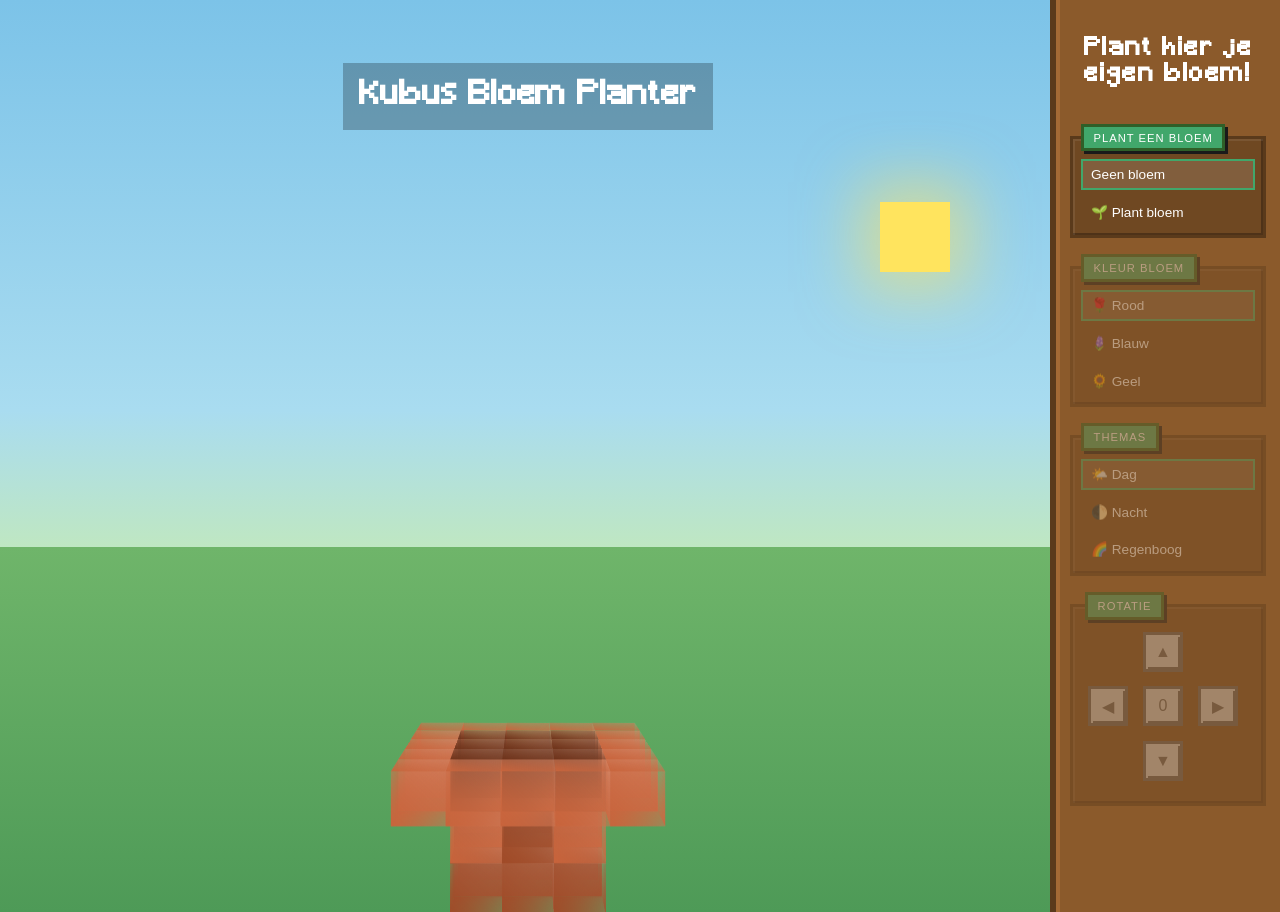
==== commit a39fb6b3: "push 12" ====
--- a/index.html
+++ b/index.html
@@ -10,7 +10,7 @@
 </head>
 <body>
     <header> 
-        <h1>Minecraft Bloem</h1>
+        <h1>Kubus Bloem Planter</h1>
     </header>
     <!-- Background -->
     <main>
@@ -1165,6 +1165,7 @@
     </main>
 
     <aside>
+        <button id="aside-toggle">☰</button>
         <h2>Plant hier je eigen bloem!</h2>
         <fieldset>
             <legend>Plant een bloem</legend>
@@ -1200,14 +1201,23 @@
 
         <fieldset>
             <legend>Rotatie</legend>
-            <button id="links">&#9664;</button>
-            <button id="omhoog">&#9650;</button>
-            <button id="nul">0</button>
-            <button id="omlaag">&#9660;</button>
-            <button id="rechts">&#9654;</button>
+            <button class="knop" id="links">&#9664;</button>
+            <button class="knop" id="omhoog">&#9650;</button>
+            <button class="knop" id="nul">0</button>
+            <button class="knop" id="omlaag">&#9660;</button>
+            <button  class="knop" id="rechts">&#9654;</button>
         </fieldset>
     </aside>
     <script>
+        // 
+        const toggle = document.getElementById('aside-toggle');
+        const aside = document.querySelector('aside');
+
+        toggle.addEventListener('click', () => {
+            aside.classList.toggle('open');
+        });
+
+        // 
         const section = document.querySelector('section'); 
 
         let rotateY = 0;
--- a/style.css
+++ b/style.css
@@ -57,32 +57,32 @@
         font-family: Arial, Helvetica, sans-serif;
     }
 
+    /* --- Zon & Maan --- */
     main div.sun {
         position: absolute;
         top: 10px;
-        right: 9%;
-        width: 66px;
-        height: 66px;
+        right: 10%;
+        width: 70px;
+        height: 70px;
         background: rgb(255, 228, 94);
-        box-shadow: rgba(255, 228, 94, 0.55) 0px 0px 60px 18px;
-        border-radius: 4px;
-    }
-
+        box-shadow: rgba(255, 228, 94, 0.55) 0px 0px 60px 20px;
+    }
+
+    /* --- Regenboog --- */
     .rainbow {
         display: none;
         position: absolute;
         left: 0;
         right: 0;
-        top: 0;
+        top: 190px;
         margin-inline: auto;
         width: fit-content;
         display: grid;
-        grid-template-columns: repeat(16, 2.7em);
-        grid-template-rows: repeat(9, 2.7em);
-        opacity: 0;
+        grid-template-columns: repeat(16, 1rem);
+        grid-template-rows: repeat(9, 1rem);
+        opacity: 0; /*zorgt ervoor dat hij niet laat zien, opacity wordt 1 als regenboog gecheckt is*/
         pointer-events: none;
     }
-
 
     h1 {
         font-family: 'minecraft-font';
@@ -160,7 +160,7 @@
  
     /* --- Bloem grid --- */
     section {
-        --s: 3em;
+        --s: 2em;
 
         width: 100%;
         height: 100%;
@@ -196,12 +196,16 @@
         place-items: center;
     }
  
-    /* KUBUS */
+   /* --- Kubus --- */
     /* BRON: samen met Sanne calculaties gemaakt */
     cube {
         width: var(--s);
         aspect-ratio: 1;
         display: grid;
+    }
+
+    cube:hover {
+        translate: 0px 10px;
     }
  
     .flower cube {
@@ -404,7 +408,7 @@
             inset 4px 0 0 var(--color-dirt-light),
             -6px 0 0 var(--color-dirt-dark);
     }
- 
+
     fieldset {
         background: rgba(0, 0, 0, 0.2);
         box-shadow:
@@ -462,7 +466,7 @@
         & button:nth-of-type(5) { grid-area: 2/3; }
     }
 
-    button {
+    button.knop {
         background: none;
         border: none;
         padding: 0;
@@ -482,11 +486,11 @@
         cursor: pointer;
     }
  
-    button:hover {
+    button.knop:hover {
         transform: scale(1.1);
     }
  
-    button:focus {
+    button.knop:focus {
         background: var(--color-grass);
         border-color: var(--color-grass-dark);
         color: var(--color-text);
@@ -511,7 +515,6 @@
         pointer-events: auto;
     }
 }
- 
  
 /* THEMES - kleur en themawisselingen van de control panel */
 @layer themes {
@@ -548,11 +551,11 @@
 
     html:has(#nacht:checked) main div.sun {
         background: rgb(200, 200, 255);
-        box-shadow: rgba(200, 200, 255, 0.55) 0px 0px 60px 18px;
+        box-shadow: rgba(200, 200, 255, 0.55) 0px 0px 60px 20px;
     }
  
     html:has(#regenboog:checked) .rainbow {
-        opacity: 0.4;
+        opacity: 0.5;
     }
 
     html:has(#regenboog:checked) .rainbow div {
@@ -566,6 +569,7 @@
     html:has(#regenboog:checked) .rainbow .groen { background: rgb(80, 200, 80); }
     html:has(#regenboog:checked) .rainbow .blauw { background: rgb(60, 160, 220); }
     html:has(#regenboog:checked) .rainbow .paars { background: rgb(120, 80, 200); }
+    /* BRON: Claude 'geef mij regenboog kleuren voor een minecraft regenboog, kleuren rood oranje geel groen blauw paars in css' */
 
     html:has(#regenboog:checked) .rainbow .rood   { animation-delay: 1.4s; }
     html:has(#regenboog:checked) .rainbow .oranje { animation-delay: 1.1s; }
@@ -577,26 +581,75 @@
     @keyframes fadeIn {
         to { opacity: 1; }
     }
-
 }
- 
  
 /* UTILITIES - responsive overrides */
 @layer utilities {
-    @media (max-width: 600px) {
-        body {
-            grid-template-columns: 1fr;
-        }
- 
+
+    /* Normaal Mobile first onwerpen maar deze functie hoeft alleen op mobiel gebruikt te worden!!  */
+    @media (max-width: 599px) {
         aside {
-            grid-area: 3 / 1;
-            flex-direction: row;
-            overflow-x: auto;
-            padding: 0.75rem;
-        }
- 
-        fieldset {
-            flex-direction: column;
+            position: fixed;
+            right: 0;
+            top: 0;
+            height: 100dvh;
+            width: 14rem;
+            z-index: 10;
+            transform: translateX(90%);
+            transition: transform 0.3s ease;
+        }
+
+        aside.open {
+            transform: translateX(0);
+        }
+
+        #aside-toggle {
+            position: absolute;
+            left: -2.5rem;
+            top: 10%;
+            transform: translateY(-50%);
+            width: 2.5rem;
+            height: 4rem;
+            background: var(--color-dirt);
+            border: none;
+            color: var(--color-text);
+        }
+        /* Geinspireerd op header nav */
+    }
+
+    /* Desktop */
+    @media (min-width: 600px) {
+        .rainbow {
+            top: 100px;
+            grid-template-columns: repeat(16, 1.6rem);
+            grid-template-rows: repeat(9, 1.6rem);
+        }
+
+        #aside-toggle {
+            display: none;
+        }
+    }
+
+    @media (min-width: 800px) {
+        .rainbow {
+            top: 0px;
+            grid-template-columns: repeat(16, 2.2rem);
+            grid-template-rows: repeat(9, 2.2rem);
+        }
+
+        section {
+            --s: 2.5em;
+        }
+    }
+
+    @media (min-width: 1200px) {
+        .rainbow {
+            grid-template-columns: repeat(16, 2.7rem);
+            grid-template-rows: repeat(9, 2.7rem);
+        }
+
+        section {
+            --s: 3em;
         }
     }
 }
